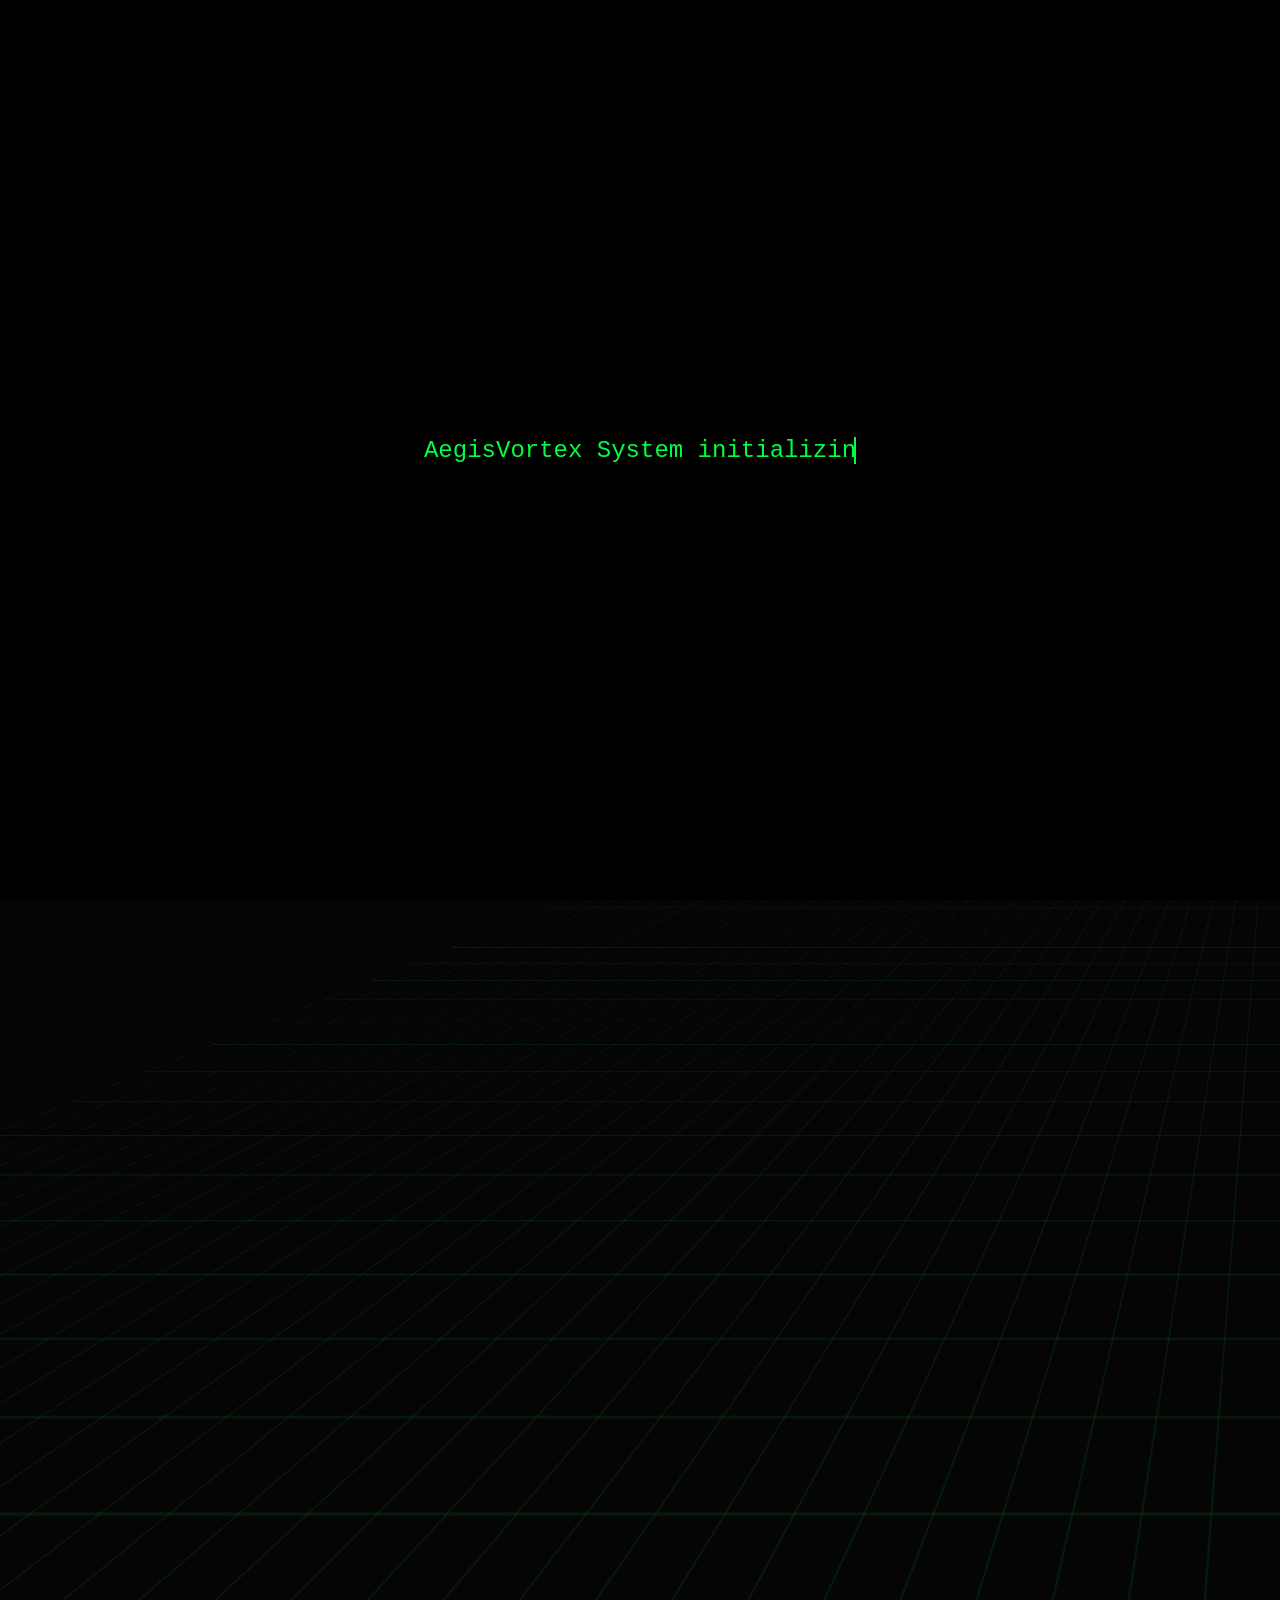
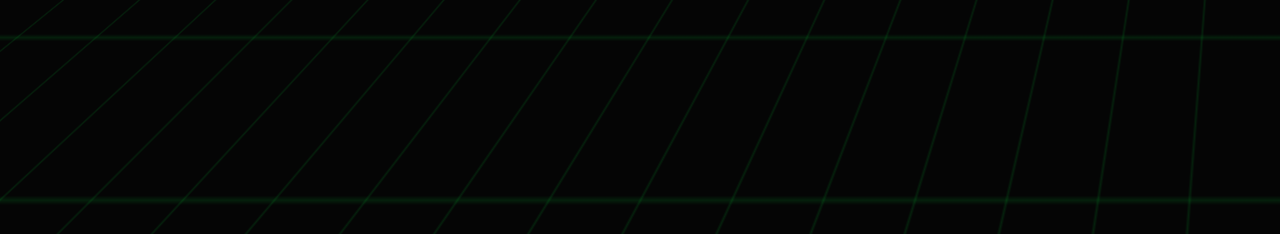
==== black.html @ 3fcef83c "s" ====
<!DOCTYPE html>
<html lang="pt-BR">
<head>
    <meta charset="UTF-8">
    <meta name="viewport" content="width=device-width, initial-scale=1.0">
    <title AegisVortex - Cybersecurity></title>
    <style>
        /* --- VARIÁVEIS E RESET --- */
        :root {
            --bg-dark: #050505;
            --bg-panel: #0f0f0f;
            --primary: #00ff41; /* Matrix Green */
            --secondary: #00e5ff; /* Cyan */
            --text-main: #e0e0e0;
            --text-muted: #888;
            --font-main: 'Courier New', Courier, monospace;
        }

        * {
            margin: 0;
            padding: 0;
            box-sizing: border-box;
        }

        body {
            background-color: var(--bg-dark);
            color: var(--text-main);
            font-family: var(--font-main);
            overflow-x: hidden;
        }

        a { text-decoration: none; color: inherit; }
        ul { list-style: none; }

        /* --- ANIMAÇÕES (KEYFRAMES) --- */
        @keyframes glitch {
            0% { transform: translate(0); }
            20% { transform: translate(-2px, 2px); }
            40% { transform: translate(-2px, -2px); }
            60% { transform: translate(2px, 2px); }
            80% { transform: translate(2px, -2px); }
            100% { transform: translate(0); }
        }

        @keyframes pulse-glow {
            0% { box-shadow: 0 0 5px var(--primary); }
            50% { box-shadow: 0 0 20px var(--primary); }
            100% { box-shadow: 0 0 5px var(--primary); }
        }

        @keyframes float {
            0% { transform: translateY(0px); }
            50% { transform: translateY(-10px); }
            100% { transform: translateY(0px); }
        }

        @keyframes typeWriter {
            from { width: 0; }
            to { width: 100%; }
        }

        @keyframes blinkCursor {
            50% { border-color: transparent; }
        }

        @keyframes gridMove {
            0% { transform: translateY(0); }
            100% { transform: translate(50px); }
        }

        @keyframes fadeInUp {
            to { opacity: 1; transform: translateY(0); }
        }

        /* --- TELA DE CARREGAMENTO (LOADER) --- */
        #loader {
            position: fixed;
            top: 0;
            left: 0;
            width: 100%;
            height: 100%;
            background: #000;
            z-index: 9999;
            display: flex;
            justify-content: center;
            align-items: center;
            flex-direction: column;
            transition: opacity 0.5s ease;
        }

        .loader-text {
            color: var(--primary);
            font-size: 1.5rem;
            border-right: 2px solid var(--primary);
            white-space: nowrap;
            overflow: hidden;
            animation: typeWriter 2s steps(30) forwards, blinkCursor 0.5s step-end infinite;
            max-width: 30ch;
        }

        /* --- BACKGROUND ANIMADO --- */
        .bg-grid {
            position: fixed;
            top: 0;
            left: 0;
            width: 200%;
            height: 200%;
            background-image: 
                linear-gradient(rgba(0, 255, 65, 0.1) 1px, transparent 1px),
                linear-gradient(90deg, rgba(0, 255, 65, 0.1) 1px, transparent 1px);
            background-size: 40px 40px;
            transform: perspective(500px) rotateX(60deg) translateY(-100px) translateZ(-200px);
            z-index: -1;
            animation: gridMove 2s linear infinite;
            pointer-events: none;
        }

        /* --- HEADER --- */
        header {
            display: flex;
            justify-content: space-between;
            align-items: center;
            padding: 20px 50px;
            background: rgba(5, 5, 5, 0.8);
            backdrop-filter: blur(10px);
            position: fixed;
            width: 100%;
            z-index: 100;
            border-bottom: 1px solid rgba(0, 255, 65, 0.1);
        }

        .logo {
            font-size: 1.8rem;
            font-weight: bold;
            color: var(--text-main);
            text-transform: uppercase;
            letter-spacing: 2px;
            position: relative;
        }

        .logo span { color: var(--primary); }
        
        .logo:hover {
            animation: glitch 0.3s cubic-bezier(.25, .46, .45, .94) both infinite;
            color: var(--secondary);
        }

        nav ul {
            display: flex;
            gap: 30px;
        }

        nav a {
            font-size: 0.9rem;
            text-transform: uppercase;
            transition: color 0.3s;
        }

        nav a:hover {
            color: var(--primary);
            text-shadow: 0 0 10px var(--primary);
        }

        /* --- HERO SECTION --- */
        .hero {
            height: 100vh;
            display: flex;
            flex-direction: column;
            justify-content: center;
            align-items: center;
            text-align: center;
            padding: 0 20px;
        }

        .hero h1 {
            font-size: 5rem;
            line-height: 1;
            margin-bottom: 20px;
            background: linear-gradient(90deg, #fff, var(--secondary));
            -webkit-background-clip: text;
            -webkit-text-fill-color: transparent;
        }

        .hero p {
            font-size: 1.2rem;
            color: var(--text-muted);
            margin-bottom: 40px;
            min-height: 1.5rem;
        }

        .cta-btn {
            padding: 15px 40px;
            background: transparent;
            border: 1px solid var(--primary);
            color: var(--primary);
            font-family: inherit;
            font-size: 1rem;
            cursor: pointer;
            transition: 0.3s;
            text-transform: uppercase;
            letter-spacing: 2px;
            position: relative;
            overflow: hidden;
        }

        .cta-btn:hover {
            background: var(--primary);
            color: #000;
            box-shadow: 0 0 30px rgba(0, 255, 65, 0.4);
        }

        /* --- SECTIONS COMMON --- */
        section {
            padding: 100px 50px;
            max-width: 1200px;
            margin: 0 auto;
        }

        .section-title {
            font-size: 2.5rem;
            margin-bottom: 50px;
            text-align: center;
            position: relative;
            display: inline-block;
            left: 50%;
            transform: translateX(-50%);
        }

        .section-title::after {
            content: '';
            display: block;
            width: 50px;
            height: 2px;
            background: var(--primary);
            margin: 10px auto 0;
        }

        /* --- SERVICES (CARDS) --- */
        .services-grid {
            display: grid;
            grid-template-columns: repeat(auto-fit, minmax(300px, 1fr));
            gap: 30px;
        }

        .service-card {
            background: var(--bg-panel);
            padding: 40px;
            border: 1px solid #222;
            transition: 0.4s;
            position: relative;
            overflow: hidden;
        }

        .service-card::before {
            content: '';
            position: absolute;
            top: 0; left: 0; width: 100%; height: 2px;
            background: linear-gradient(90deg, var(--primary), var(--secondary));
            transform: scaleX(0);
            transform-origin: left;
            transition: transform 0.4s;
        }

        .service-card:hover {
            transform: translateY(-10px);
            border-color: var(--primary);
        }

        .service-card:hover::before {
            transform: scaleX(1);
        }

        .service-card h3 {
            font-size: 1.5rem;
            margin-bottom: 15px;
            color: var(--secondary);
        }

        /* --- SCROLL ANIMATION UTILITIES --- */
        .hidden {
            opacity: 0;
            transform: translateY(50px);
            transition: all 1s;
        }

        .show {
            opacity: 1;
            transform: translateY(0);
        }

        /* --- FOOTER --- */
        footer {
            background: #000;
            padding: 50px;
            text-align: center;
            border-top: 1px solid #222;
            color: var(--text-muted);
        }

        /* --- RESPONSIVE --- */
        @media (max-width: 768px) {
            .hero h1 { font-size: 3rem; }
            header { padding: 20px; }
            nav ul { display: none; } /* Simplificação para demo */
        }
    </style>
</head>
<body>

    <!-- ANIMAÇÃO DE CARREGAMENTO -->
    <div id="loader">
        <div class="loader-text">AegisVortex System initializing...</div>
    </div>

    <!-- BACKGROUND ANIMADO -->
    <div class="bg-grid"></div>

    <!-- CABEÇALHO -->
    <header>
        <div class="logo">Aegis<span>Vortex</span></div>
        <nav>
            <ul>
                <li><a href="#inicio">Início</a></li>
                <li><a href="#servicos">Serviços</a></li>
                <li><a href="#sobre">Sobre Nós</a></li>
                <li><a href="#contato">Contato</a></li>
            </ul>
        </nav>
    </header>

    <!-- HERO SECTION -->
    <section id="inicio" class="hero">
        <h1 class="hidden">AegisVortex</h1>
        <p class="hidden"><span id="typewriter"></span></p> <!-- Texto gerado por JS -->
        <a href="#contato" class="cta-btn hidden">Iniciar Diagnóstico</a>
    </section>

    <!-- SERVIÇOS -->
    <section id="servicos">
        <h2 class="section-title hidden">NOSSOS SERVIÇOS</h2>
        <div class="services-grid">
            <!-- Card 1 -->
            <div class="service-card hidden" style="transition-delay: 100ms;">
                <h3>Penetration Testing</h3>
                <p>Simulação de ataques cibernéticos para identificar vulnerabilidades em sua infraestrutura antes que invasores reais o façam.</p>
            </div>
            <!-- Card 2 -->
            <div class="service-card hidden" style="transition-delay: 200ms;">
                <h3>Security Monitoring</h3>
                <p>Monitoramento 24/7 de seus sistemas utilizando Inteligência Artificial para detectar anomalias em tempo real.</p>
            </div>
            <!-- Card 3 -->
            <div class="service-card hidden" style="transition-delay: 300ms;">
                <h3>Data Recovery</h3>
                <p>Protocolos avançados de recuperação de dados em caso de ransomwares ou falhas catastrophicas. Seu dados são nossa prioridade.</p>
            </div>
        </div>
    </section>

    <!-- SOBRE -->
    <section id="sobre">
        <h2 class="section-title hidden">SOBRENÓS</h2>
        <div class="hidden" style="text-align: center; max-width: 800px; margin: 0 auto;">
            <p style="font-size: 1.2rem; line-height: 1.6;">
                A AegisVortex nasceu no centro da dark web, mas hoje atua na defesa das maiores corporações do mundo.
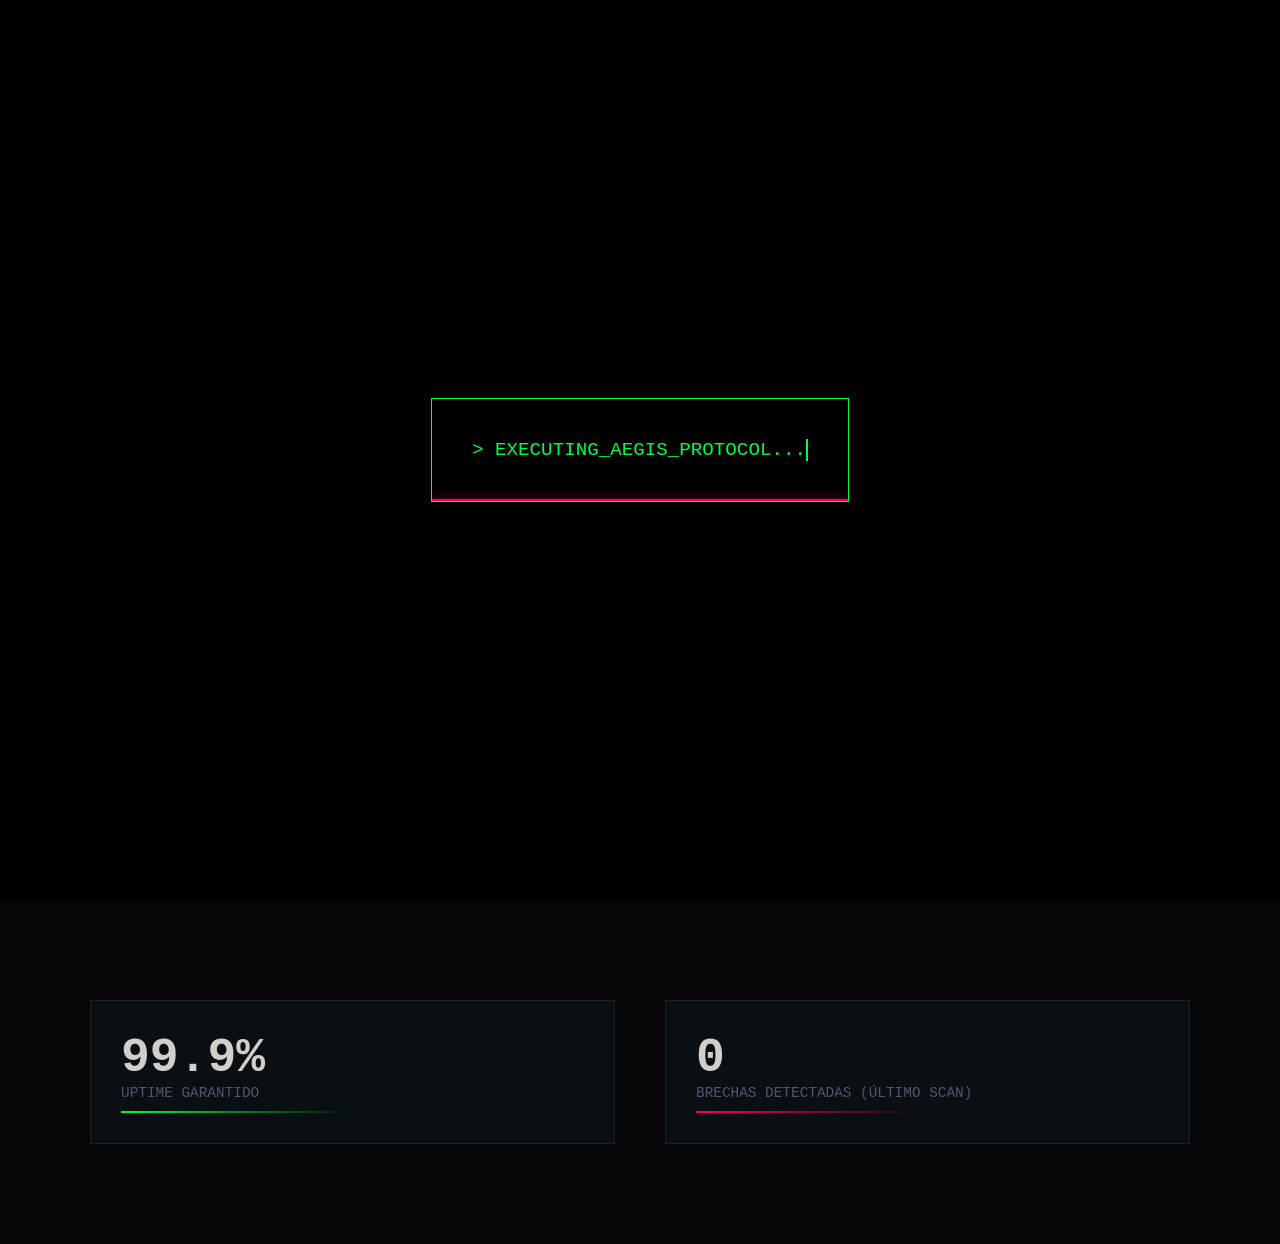
==== commit fec26d29: "s" ====
--- a/black.html
+++ b/black.html
@@ -3,24 +3,23 @@
 <head>
     <meta charset="UTF-8">
     <meta name="viewport" content="width=device-width, initial-scale=1.0">
-    <title AegisVortex - Cybersecurity></title>
+    <title>AegisVortex - Cyber Defense</title>
     <style>
-        /* --- VARIÁVEIS E RESET --- */
+        /* --- VARIÁVEIS & RESET --- */
         :root {
-            --bg-dark: #050505;
-            --bg-panel: #0f0f0f;
-            --primary: #00ff41; /* Matrix Green */
-            --secondary: #00e5ff; /* Cyan */
-            --text-main: #e0e0e0;
-            --text-muted: #888;
-            --font-main: 'Courier New', Courier, monospace;
-        }
-
-        * {
-            margin: 0;
-            padding: 0;
-            box-sizing: border-box;
-        }
+            --bg-dark: #030508;
+            --bg-panel: #0a0f14;
+            --primary: #00ff41;
+            --secondary: #00e5ff;
+            --danger: #ff0055;
+            --text-main: #cfcfcf;
+            --text-muted: #556;
+            --font-main: 'Courier New', monospace;
+            --neon-glow: 0 0 10px var(--primary), 0 0 20px var(--primary);
+            --neon-blue: 0 0 10px var(--secondary), 0 0 20px var(--secondary);
+        }
+
+        * { margin: 0; padding: 0; box-sizing: border-box; cursor: none; /* Esconder cursor padrão */ }
 
         body {
             background-color: var(--bg-dark);
@@ -29,337 +28,346 @@
             overflow-x: hidden;
         }
 
-        a { text-decoration: none; color: inherit; }
-        ul { list-style: none; }
-
-        /* --- ANIMAÇÕES (KEYFRAMES) --- */
-        @keyframes glitch {
-            0% { transform: translate(0); }
-            20% { transform: translate(-2px, 2px); }
-            40% { transform: translate(-2px, -2px); }
-            60% { transform: translate(2px, 2px); }
-            80% { transform: translate(2px, -2px); }
-            100% { transform: translate(0); }
-        }
-
-        @keyframes pulse-glow {
-            0% { box-shadow: 0 0 5px var(--primary); }
-            50% { box-shadow: 0 0 20px var(--primary); }
-            100% { box-shadow: 0 0 5px var(--primary); }
-        }
-
-        @keyframes float {
-            0% { transform: translateY(0px); }
-            50% { transform: translateY(-10px); }
-            100% { transform: translateY(0px); }
-        }
-
-        @keyframes typeWriter {
-            from { width: 0; }
-            to { width: 100%; }
-        }
-
-        @keyframes blinkCursor {
-            50% { border-color: transparent; }
-        }
-
-        @keyframes gridMove {
-            0% { transform: translateY(0); }
-            100% { transform: translate(50px); }
-        }
-
-        @keyframes fadeInUp {
-            to { opacity: 1; transform: translateY(0); }
-        }
-
-        /* --- TELA DE CARREGAMENTO (LOADER) --- */
+        /* --- CURSOR LASER PERSONALIZADO --- */
+        #cursor {
+            position: fixed;
+            width: 20px;
+            height: 20px;
+            border: 1px solid var(--primary);
+            border-radius: 50%;
+            pointer-events: none;
+            z-index: 9999;
+            transform: translate(-50%, -50%);
+            transition: transform 0.1s;
+            mix-blend-mode: difference;
+        }
+        #cursor::after {
+            content: '';
+            position: absolute;
+            top: 50%; left: 50%;
+            width: 4px; height: 4px;
+            background: var(--danger);
+            transform: translate(-50%, -50%);
+            border-radius: 50%;
+        }
+
+        /* --- ANIMAÇÕES CORE --- */
+        @keyframes scanline {
+            0% { top: -10%; }
+            100% { top: 110%; }
+        }
+
+        @keyframes glitch-anim {
+            0% { clip-path: inset(20% 0 80% 0); transform: translate(-2px, 1px); }
+            20% { clip-path: inset(60% 0 10% 0); transform: translate(2px, -1px); }
+            40% { clip-path: inset(40% 0 50% 0); transform: translate(-2px, 2px); }
+            60% { clip-path: inset(80% 0 5% 0); transform: translate(2px, -2px); }
+            80% { clip-path: inset(10% 0 70% 0); transform: translate(-1px, 1px); }
+            100% { clip-path: inset(30% 0 50% 0); transform: translate(0); }
+        }
+
+        @keyframes matrixRain {
+            0% { background-position: 0 0; }
+            100% { background-position: 0 100%; }
+        }
+
+        @keyframes typing { from { width: 0; } to { width: 100%; } }
+        @keyframes blink { 50% { border-color: transparent; } }
+
+        @keyframes float3d {
+            0%, 100% { transform: translateY(0) rotateX(0); }
+            50% { transform: translateY(-10px) rotateX(5deg); }
+        }
+        
+        @keyframes borderRun {
+            0% { background-position: 0 0, 100% 0, 0 100%, 0 100%; }
+            100% { background-position: 100% 0, 0 100%, 0 0, 100% 0; }
+        }
+
+        /* --- FUNDO MATRIX RAIN --- */
+        #matrix-bg {
+            position: fixed;
+            top: 0; left: 0;
+            width: 100%; height: 100%;
+            background: linear-gradient(to bottom, transparent 0%, var(--bg-dark) 100%),
+                        repeating-linear-gradient(0deg, transparent, transparent 2px, rgba(0, 255, 65, 0.05) 3px);
+            z-index: -2;
+            background-size: 100% 100%, 100% 4px;
+            animation: matrixRain 20s linear infinite;
+        }
+
+        .scanline-overlay {
+            position: fixed;
+            left: 0; width: 100%;
+            height: 10px;
+            background: rgba(0, 255, 65, 0.1);
+            box-shadow: 0 0 15px var(--primary);
+            z-index: 900;
+            opacity: 0.5;
+            animation: scanline 4s linear infinite;
+            pointer-events: none;
+        }
+
+        /* --- LOADING SCREEN --- */
         #loader {
-            position: fixed;
-            top: 0;
-            left: 0;
-            width: 100%;
-            height: 100%;
+            position: fixed; inset: 0; background: #000; z-index: 9999;
+            display: flex; flex-direction: column; align-items: center; justify-content: center;
+            transition: opacity 0.5s ease;
+        }
+        .loader-content {
+            border: 1px solid var(--primary);
+            padding: 40px;
+            position: relative;
             background: #000;
-            z-index: 9999;
-            display: flex;
-            justify-content: center;
-            align-items: center;
-            flex-direction: column;
-            transition: opacity 0.5s ease;
-        }
-
+            overflow: hidden;
+        }
         .loader-text {
             color: var(--primary);
-            font-size: 1.5rem;
+            font-size: 1.2rem;
             border-right: 2px solid var(--primary);
             white-space: nowrap;
             overflow: hidden;
-            animation: typeWriter 2s steps(30) forwards, blinkCursor 0.5s step-end infinite;
-            max-width: 30ch;
-        }
-
-        /* --- BACKGROUND ANIMADO --- */
-        .bg-grid {
-            position: fixed;
-            top: 0;
-            left: 0;
-            width: 200%;
-            height: 200%;
-            background-image: 
-                linear-gradient(rgba(0, 255, 65, 0.1) 1px, transparent 1px),
-                linear-gradient(90deg, rgba(0, 255, 65, 0.1) 1px, transparent 1px);
-            background-size: 40px 40px;
-            transform: perspective(500px) rotateX(60deg) translateY(-100px) translateZ(-200px);
-            z-index: -1;
-            animation: gridMove 2s linear infinite;
-            pointer-events: none;
-        }
+            animation: typing 2s steps(20) forwards, blink 0.5s step-end infinite;
+            width: 20ch;
+        }
+        .loader-bar {
+            position: absolute; bottom: 0; left: 0; height: 2px;
+            background: var(--danger);
+            width: 0%;
+            animation: loadBar 2.5s ease-out forwards;
+            box-shadow: 0 0 10px var(--danger);
+        }
+        @keyframes loadBar { to { width: 100%; } }
 
         /* --- HEADER --- */
         header {
-            display: flex;
-            justify-content: space-between;
-            align-items: center;
+            display: flex; justify-content: space-between; align-items: center;
             padding: 20px 50px;
-            background: rgba(5, 5, 5, 0.8);
-            backdrop-filter: blur(10px);
-            position: fixed;
-            width: 100%;
-            z-index: 100;
-            border-bottom: 1px solid rgba(0, 255, 65, 0.1);
-        }
-
-        .logo {
-            font-size: 1.8rem;
-            font-weight: bold;
-            color: var(--text-main);
-            text-transform: uppercase;
-            letter-spacing: 2px;
-            position: relative;
-        }
-
-        .logo span { color: var(--primary); }
-        
-        .logo:hover {
-            animation: glitch 0.3s cubic-bezier(.25, .46, .45, .94) both infinite;
-            color: var(--secondary);
-        }
-
-        nav ul {
-            display: flex;
-            gap: 30px;
-        }
-
+            background: rgba(3, 5, 8, 0.9);
+            backdrop-filter: blur(5px);
+            position: fixed; width: 100%; z-index: 100;
+            border-bottom: 1px solid rgba(0,255,65,0.1);
+        }
+        .logo { font-size: 1.5rem; font-weight: bold; letter-spacing: 3px; text-transform: uppercase; }
+        .logo span { color: var(--primary); text-shadow: var(--neon-glow); }
+        
         nav a {
-            font-size: 0.9rem;
-            text-transform: uppercase;
-            transition: color 0.3s;
-        }
-
-        nav a:hover {
-            color: var(--primary);
-            text-shadow: 0 0 10px var(--primary);
-        }
-
-        /* --- HERO SECTION --- */
+            color: var(--text-muted); text-decoration: none; margin-left: 30px;
+            font-size: 0.8rem; text-transform: uppercase; letter-spacing: 1px;
+            transition: 0.3s;
+        }
+        nav a:hover { color: var(--secondary); text-shadow: var(--neon-blue); letter-spacing: 2px; }
+
+        /* --- HERO --- */
         .hero {
             height: 100vh;
-            display: flex;
-            flex-direction: column;
-            justify-content: center;
-            align-items: center;
+            display: flex; flex-direction: column; justify-content: center; align-items: center;
             text-align: center;
-            padding: 0 20px;
-        }
-
-        .hero h1 {
-            font-size: 5rem;
-            line-height: 1;
-            margin-bottom: 20px;
-            background: linear-gradient(90deg, #fff, var(--secondary));
-            -webkit-background-clip: text;
-            -webkit-text-fill-color: transparent;
-        }
-
-        .hero p {
-            font-size: 1.2rem;
-            color: var(--text-muted);
-            margin-bottom: 40px;
-            min-height: 1.5rem;
-        }
-
-        .cta-btn {
-            padding: 15px 40px;
-            background: transparent;
+            perspective: 1000px;
+        }
+        
+        .hero-text {
+            font-size: 6rem; line-height: 1;
+            background: linear-gradient(180deg, #fff, #555);
+            -webkit-background-clip: text; -webkit-text-fill-color: transparent;
+            position: relative;
+        }
+        
+        .hero-sub {
+            color: var(--primary); font-size: 1.2rem; margin-top: 20px;
+            min-height: 30px;
+        }
+        
+        /* Glitch Effect Wrapper */
+        .glitch-wrapper { position: relative; }
+        .glitch-layer {
+            position: absolute; top: 0; left: 0; width: 100%; height: 100%;
+            opacity: 0;
+        }
+        .hero-text:hover .glitch-layer { opacity: 1; }
+        .hero-text:hover .glitch-layer:nth-child(2) {
+            color: var(--danger); animation: glitch-anim 0.4s infinite; clip-path: inset(0 0 0 0);
+        }
+        .glitch-layer:nth-child(3) { color: var(--secondary); animation: glitch-anim 0.4s infinite reverse; }
+
+        /* --- BTN MAIN --- */
+        .btn-cyber {
+            margin-top: 40px; padding: 15px 40px;
+            background: transparent; border: 1px solid var(--primary); color: var(--primary);
+            font-family: var(--font-main); font-size: 1rem; letter-spacing: 2px;
+            position: relative; overflow: hidden; transition: 0.3s;
+        }
+        .btn-cyber::before {
+            content: ''; position: absolute; top: 0; left: -100%; width: 100%; height: 100%;
+            background: linear-gradient(90deg, transparent, rgba(0,255,65,0.3), transparent);
+            transition: 0.5s;
+        }
+        .btn-cyber:hover::before { left: 100%; }
+        .btn-cyber:hover {
+            background: var(--primary); color: #000;
+            box-shadow: 0 0 30px rgba(0,255,65,0.4);
+        }
+
+        /* --- SCROLL PROGRESS --- */
+        #progressBar {
+            position: fixed; top: 0; left: 0; height: 2px; background: var(--danger);
+            width: 0%; z-index: 1000; box-shadow: 0 0 10px var(--danger);
+        }
+
+        /* --- DASHBOARD SECTION --- */
+        .dashboard {
+            padding: 100px 50px; max-width: 1200px; margin: 0 auto;
+            display: grid; grid-template-columns: 1fr 1fr; gap: 50px;
+        }
+        
+        .stat-card {
+            background: var(--bg-panel); border: 1px solid #222; padding: 30px;
+            position: relative;
+            transition: 0.3s;
+        }
+        
+        .stat-card:hover {
+            transform: scale(1.02);
+            border-color: var(--secondary);
+            box-shadow: var(--neon-blue);
+        }
+        
+        .stat-number {
+            font-size: 3rem; color: var(--text-main); font-weight: bold;
+        }
+        .stat-label { color: var(--text-muted); font-size: 0.9rem; text-transform: uppercase; }
+
+        /* --- FLIP CARDS --- */
+        .services-section { padding: 50px; max-width: 1200px; margin: 0 auto; }
+        .flip-grid {
+            display: grid; grid-template-columns: repeat(auto-fit, minmax(250px, 1fr));
+            gap: 30px;
+            perspective: 1000px;
+        }
+        .flip-card {
+            background: transparent; height: 300px;
+            transform-style: preserve-3d; transition: transform 0.8s;
+            cursor: pointer;
+        }
+        .flip-card-inner {
+            position: relative; width: 100%; height: 100%;
+            transition: transform 0.8s;
+            transform-style: preserve-3d;
+        }
+        .flip-card:hover .flip-card-inner { transform: rotateY(180deg); }
+        
+        .flip-front, .flip-back {
+            position: absolute; width: 100%; height: 100%;
+            backface-visibility: hidden;
+            display: flex; flex-direction: column; justify-content: center; align-items: center;
+            padding: 30px;
             border: 1px solid var(--primary);
-            color: var(--primary);
-            font-family: inherit;
-            font-size: 1rem;
-            cursor: pointer;
+            background: var(--bg-panel);
+            text-align: center;
+        }
+        .flip-back {
+            transform: rotateY(180deg);
+            border-color: var(--secondary);
+            color: var(--secondary);
+        }
+
+        .icon-cyber { font-size: 3rem; margin-bottom: 20px; color: var(--primary); }
+
+        /* --- SCANNER EFFECT DIVIDER --- */
+        .divider {
+            height: 100px;
+            background: linear-gradient(to bottom, transparent, var(--bg-dark)),
+                        linear-gradient(to top, transparent, var(--bg-panel));
+            position: relative;
+            display: flex; align-items: center; justify-content: center;
+            overflow: hidden;
+        }
+        .divider-text { font-size: 2rem; letter-spacing: 10px; opacity: 0.2; }
+
+        /* --- CONTACT FORM --- */
+        .contact-section { padding: 100px 20px; text-align: center; }
+        .input-cyber {
+            width: 100%; max-width: 400px; padding: 15px; margin: 10px;
+            background: #000; border: 1px solid #333; color: var(--primary);
+            font-family: var(--font-main); outline: none;
             transition: 0.3s;
-            text-transform: uppercase;
-            letter-spacing: 2px;
-            position: relative;
-            overflow: hidden;
-        }
-
-        .cta-btn:hover {
-            background: var(--primary);
-            color: #000;
-            box-shadow: 0 0 30px rgba(0, 255, 65, 0.4);
-        }
-
-        /* --- SECTIONS COMMON --- */
-        section {
-            padding: 100px 50px;
-            max-width: 1200px;
-            margin: 0 auto;
-        }
-
-        .section-title {
-            font-size: 2.5rem;
-            margin-bottom: 50px;
-            text-align: center;
-            position: relative;
-            display: inline-block;
-            left: 50%;
-            transform: translateX(-50%);
-        }
-
-        .section-title::after {
-            content: '';
-            display: block;
-            width: 50px;
-            height: 2px;
-            background: var(--primary);
-            margin: 10px auto 0;
-        }
-
-        /* --- SERVICES (CARDS) --- */
-        .services-grid {
-            display: grid;
-            grid-template-columns: repeat(auto-fit, minmax(300px, 1fr));
-            gap: 30px;
-        }
-
-        .service-card {
-            background: var(--bg-panel);
-            padding: 40px;
-            border: 1px solid #222;
-            transition: 0.4s;
-            position: relative;
-            overflow: hidden;
-        }
-
-        .service-card::before {
-            content: '';
-            position: absolute;
-            top: 0; left: 0; width: 100%; height: 2px;
-            background: linear-gradient(90deg, var(--primary), var(--secondary));
-            transform: scaleX(0);
-            transform-origin: left;
-            transition: transform 0.4s;
-        }
-
-        .service-card:hover {
-            transform: translateY(-10px);
+        }
+        .input-cyber:focus {
             border-color: var(--primary);
-        }
-
-        .service-card:hover::before {
-            transform: scaleX(1);
-        }
-
-        .service-card h3 {
-            font-size: 1.5rem;
-            margin-bottom: 15px;
-            color: var(--secondary);
-        }
-
-        /* --- SCROLL ANIMATION UTILITIES --- */
-        .hidden {
-            opacity: 0;
-            transform: translateY(50px);
-            transition: all 1s;
-        }
-
-        .show {
-            opacity: 1;
-            transform: translateY(0);
-        }
-
+            box-shadow: 0 0 15px rgba(0,255,65,0.2);
+        }
+        
         /* --- FOOTER --- */
-        footer {
-            background: #000;
-            padding: 50px;
-            text-align: center;
-            border-top: 1px solid #222;
-            color: var(--text-muted);
-        }
+        footer { padding: 30px; text-align: center; color: #444; font-size: 0.8rem; border-top: 1px solid #111; }
 
         /* --- RESPONSIVE --- */
         @media (max-width: 768px) {
-            .hero h1 { font-size: 3rem; }
+            .hero-text { font-size: 3rem; }
+            .dashboard { grid-template-columns: 1fr; }
             header { padding: 20px; }
-            nav ul { display: none; } /* Simplificação para demo */
+            nav { display: none; }
         }
     </style>
 </head>
 <body>
 
-    <!-- ANIMAÇÃO DE CARREGAMENTO -->
+    <!-- CURSOR -->
+    <div id="cursor"></div>
+
+    <!-- SCANNER LINE -->
+    <div class="scanline-overlay"></div>
+
+    <!-- LOADING SCREEN -->
     <div id="loader">
-        <div class="loader-text">AegisVortex System initializing...</div>
+        <div class="loader-content">
+            <div class="loader-text">> EXECUTING_AEGIS_PROTOCOL...</div>
+            <div class="loader-bar"></div>
+        </div>
     </div>
 
-    <!-- BACKGROUND ANIMADO -->
-    <div class="bg-grid"></div>
-
-    <!-- CABEÇALHO -->
+    <!-- MATRIX BG -->
+    <div id="matrix-bg"></div>
+
+    <!-- SCROLL PROGRESS -->
+    <div id="progressBar"></div>
+
+    <!-- HEADER -->
     <header>
-        <div class="logo">Aegis<span>Vortex</span></div>
+        <div class="logo">AEGIS<span>VORTEX</span></div>
         <nav>
-            <ul>
-                <li><a href="#inicio">Início</a></li>
-                <li><a href="#servicos">Serviços</a></li>
-                <li><a href="#sobre">Sobre Nós</a></li>
-                <li><a href="#contato">Contato</a></li>
-            </ul>
+            <a href="#home">HOME</a>
+            <a href="#dashboard">DASHBOARD</a>
+            <a href="#services">SERVICES</a>
+            <a href="#contact">CONTACT</a>
         </nav>
     </header>
 
-    <!-- HERO SECTION -->
-    <section id="inicio" class="hero">
-        <h1 class="hidden">AegisVortex</h1>
-        <p class="hidden"><span id="typewriter"></span></p> <!-- Texto gerado por JS -->
-        <a href="#contato" class="cta-btn hidden">Iniciar Diagnóstico</a>
+    <!-- HERO -->
+    <section id="home" class="hero">
+        <div class="glitch-wrapper">
+            <h1 class="hero-text">AEGIS</h1>
+            <h1 class="hero-text glitch-layer">AEGIS</h1>
+            <h1 class="hero-text glitch-layer">AEGIS</h1>
+        </div>
+        <h1 class="hero-text" style="color: var(--primary); -webkit-text-fill-color: var(--primary); text-shadow: var(--neon-glow);">VORTEX</h1>
+        
+        <div class="hero-sub" id="typewriter"></div>
+        
+        <button class="btn-cyber">INITIALIZE DEFENSE</button>
     </section>
 
-    <!-- SERVIÇOS -->
-    <section id="servicos">
-        <h2 class="section-title hidden">NOSSOS SERVIÇOS</h2>
-        <div class="services-grid">
-            <!-- Card 1 -->
-            <div class="service-card hidden" style="transition-delay: 100ms;">
-                <h3>Penetration Testing</h3>
-                <p>Simulação de ataques cibernéticos para identificar vulnerabilidades em sua infraestrutura antes que invasores reais o façam.</p>
-            </div>
-            <!-- Card 2 -->
-            <div class="service-card hidden" style="transition-delay: 200ms;">
-                <h3>Security Monitoring</h3>
-                <p>Monitoramento 24/7 de seus sistemas utilizando Inteligência Artificial para detectar anomalias em tempo real.</p>
-            </div>
-            <!-- Card 3 -->
-            <div class="service-card hidden" style="transition-delay: 300ms;">
-                <h3>Data Recovery</h3>
-                <p>Protocolos avançados de recuperação de dados em caso de ransomwares ou falhas catastrophicas. Seu dados são nossa prioridade.</p>
-            </div>
+    <!-- DASHBOARD STATS -->
+    <section id="dashboard" class="dashboard">
+        <div class="stat-card">
+            <div class="stat-number">99.9%</div>
+            <div class="stat-label">Uptime Garantido</div>
+            <div style="margin-top:10px; height: 2px; background: linear-gradient(90deg, var(--primary), transparent); width: 50%;"></div>
+        </div>
+        <div class="stat-card">
+            <div class="stat-number">0</div>
+            <div class="stat-label">Brechas Detectadas (Último Scan)</div>
+            <div style="margin-top:10px; height: 2px; background: linear-gradient(90deg, var(--danger), transparent); width: 50%;"></div>
         </div>
     </section>
 
-    <!-- SOBRE -->
-    <section id="sobre">
-        <h2 class="section-title hidden">SOBRENÓS</h2>
-        <div class="hidden" style="text-align: center; max-width: 800px; margin: 0 auto;">
-            <p style="font-size: 1.2rem; line-height: 1.6;">
-                A AegisVortex nasceu no centro da dark web, mas hoje atua na defesa das maiores corporações do mundo.+    <div class
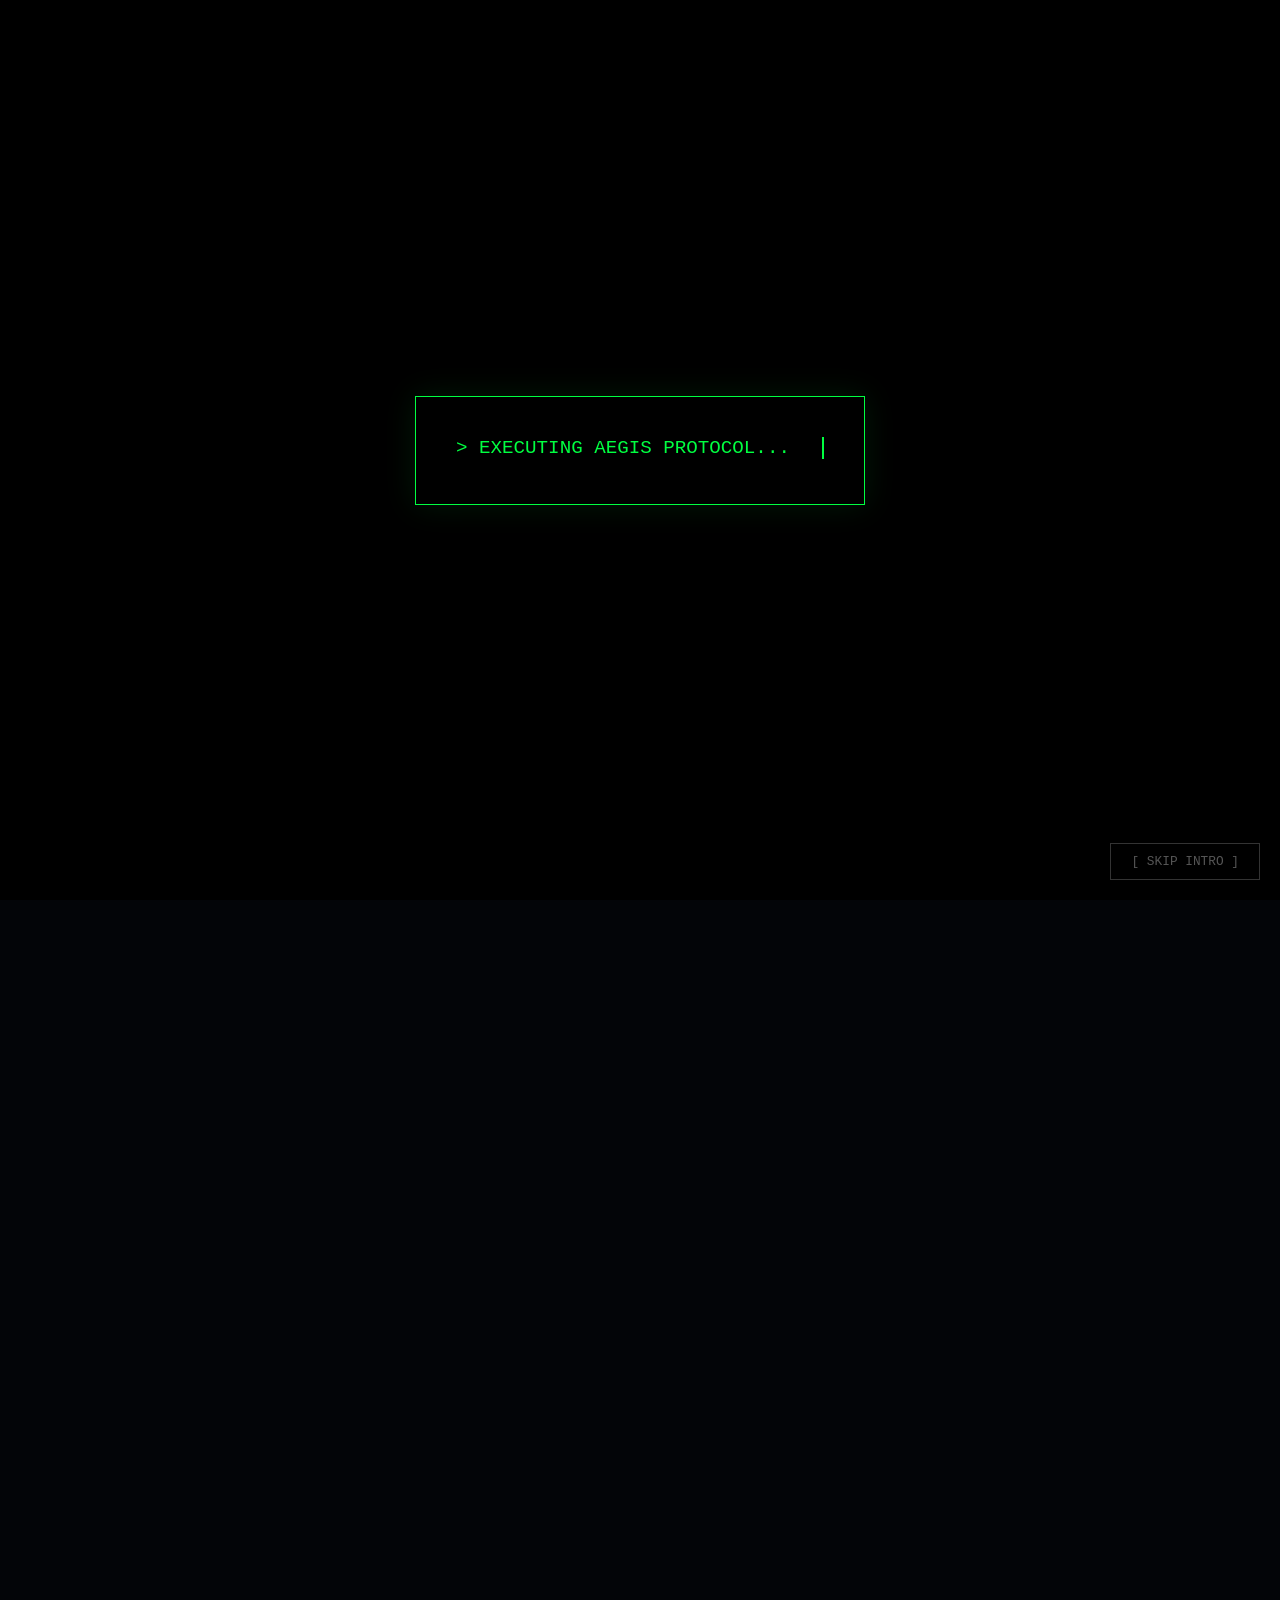
==== commit 2d19bc5b: "s" ====
--- a/black.html
+++ b/black.html
@@ -1,335 +1,237 @@
 <!DOCTYPE html>
 <html lang="pt-BR">
 <head>
-    <meta charset="UTF-8">
-    <meta name="viewport" content="width=device-width, initial-scale=1.0">
-    <title>AegisVortex - Cyber Defense</title>
-    <style>
-        /* --- VARIÁVEIS & RESET --- */
-        :root {
-            --bg-dark: #030508;
-            --bg-panel: #0a0f14;
-            --primary: #00ff41;
-            --secondary: #00e5ff;
-            --danger: #ff0055;
-            --text-main: #cfcfcf;
-            --text-muted: #556;
-            --font-main: 'Courier New', monospace;
-            --neon-glow: 0 0 10px var(--primary), 0 0 20px var(--primary);
-            --neon-blue: 0 0 10px var(--secondary), 0 0 20px var(--secondary);
-        }
-
-        * { margin: 0; padding: 0; box-sizing: border-box; cursor: none; /* Esconder cursor padrão */ }
-
-        body {
-            background-color: var(--bg-dark);
-            color: var(--text-main);
-            font-family: var(--font-main);
-            overflow-x: hidden;
-        }
-
-        /* --- CURSOR LASER PERSONALIZADO --- */
-        #cursor {
-            position: fixed;
-            width: 20px;
-            height: 20px;
-            border: 1px solid var(--primary);
-            border-radius: 50%;
-            pointer-events: none;
-            z-index: 9999;
-            transform: translate(-50%, -50%);
-            transition: transform 0.1s;
-            mix-blend-mode: difference;
-        }
-        #cursor::after {
-            content: '';
-            position: absolute;
-            top: 50%; left: 50%;
-            width: 4px; height: 4px;
-            background: var(--danger);
-            transform: translate(-50%, -50%);
-            border-radius: 50%;
-        }
-
-        /* --- ANIMAÇÕES CORE --- */
-        @keyframes scanline {
-            0% { top: -10%; }
-            100% { top: 110%; }
-        }
-
-        @keyframes glitch-anim {
-            0% { clip-path: inset(20% 0 80% 0); transform: translate(-2px, 1px); }
-            20% { clip-path: inset(60% 0 10% 0); transform: translate(2px, -1px); }
-            40% { clip-path: inset(40% 0 50% 0); transform: translate(-2px, 2px); }
-            60% { clip-path: inset(80% 0 5% 0); transform: translate(2px, -2px); }
-            80% { clip-path: inset(10% 0 70% 0); transform: translate(-1px, 1px); }
-            100% { clip-path: inset(30% 0 50% 0); transform: translate(0); }
-        }
-
-        @keyframes matrixRain {
-            0% { background-position: 0 0; }
-            100% { background-position: 0 100%; }
-        }
-
-        @keyframes typing { from { width: 0; } to { width: 100%; } }
-        @keyframes blink { 50% { border-color: transparent; } }
-
-        @keyframes float3d {
-            0%, 100% { transform: translateY(0) rotateX(0); }
-            50% { transform: translateY(-10px) rotateX(5deg); }
-        }
-        
-        @keyframes borderRun {
-            0% { background-position: 0 0, 100% 0, 0 100%, 0 100%; }
-            100% { background-position: 100% 0, 0 100%, 0 0, 100% 0; }
-        }
-
-        /* --- FUNDO MATRIX RAIN --- */
-        #matrix-bg {
-            position: fixed;
-            top: 0; left: 0;
-            width: 100%; height: 100%;
-            background: linear-gradient(to bottom, transparent 0%, var(--bg-dark) 100%),
-                        repeating-linear-gradient(0deg, transparent, transparent 2px, rgba(0, 255, 65, 0.05) 3px);
-            z-index: -2;
-            background-size: 100% 100%, 100% 4px;
-            animation: matrixRain 20s linear infinite;
-        }
-
-        .scanline-overlay {
-            position: fixed;
-            left: 0; width: 100%;
-            height: 10px;
-            background: rgba(0, 255, 65, 0.1);
-            box-shadow: 0 0 15px var(--primary);
-            z-index: 900;
-            opacity: 0.5;
-            animation: scanline 4s linear infinite;
-            pointer-events: none;
-        }
-
-        /* --- LOADING SCREEN --- */
-        #loader {
-            position: fixed; inset: 0; background: #000; z-index: 9999;
-            display: flex; flex-direction: column; align-items: center; justify-content: center;
-            transition: opacity 0.5s ease;
-        }
-        .loader-content {
-            border: 1px solid var(--primary);
-            padding: 40px;
-            position: relative;
-            background: #000;
-            overflow: hidden;
-        }
-        .loader-text {
-            color: var(--primary);
-            font-size: 1.2rem;
-            border-right: 2px solid var(--primary);
-            white-space: nowrap;
-            overflow: hidden;
-            animation: typing 2s steps(20) forwards, blink 0.5s step-end infinite;
-            width: 20ch;
-        }
-        .loader-bar {
-            position: absolute; bottom: 0; left: 0; height: 2px;
-            background: var(--danger);
-            width: 0%;
-            animation: loadBar 2.5s ease-out forwards;
-            box-shadow: 0 0 10px var(--danger);
-        }
-        @keyframes loadBar { to { width: 100%; } }
-
-        /* --- HEADER --- */
-        header {
-            display: flex; justify-content: space-between; align-items: center;
-            padding: 20px 50px;
-            background: rgba(3, 5, 8, 0.9);
-            backdrop-filter: blur(5px);
-            position: fixed; width: 100%; z-index: 100;
-            border-bottom: 1px solid rgba(0,255,65,0.1);
-        }
-        .logo { font-size: 1.5rem; font-weight: bold; letter-spacing: 3px; text-transform: uppercase; }
-        .logo span { color: var(--primary); text-shadow: var(--neon-glow); }
-        
-        nav a {
-            color: var(--text-muted); text-decoration: none; margin-left: 30px;
-            font-size: 0.8rem; text-transform: uppercase; letter-spacing: 1px;
-            transition: 0.3s;
-        }
-        nav a:hover { color: var(--secondary); text-shadow: var(--neon-blue); letter-spacing: 2px; }
-
-        /* --- HERO --- */
-        .hero {
-            height: 100vh;
-            display: flex; flex-direction: column; justify-content: center; align-items: center;
-            text-align: center;
-            perspective: 1000px;
-        }
-        
-        .hero-text {
-            font-size: 6rem; line-height: 1;
-            background: linear-gradient(180deg, #fff, #555);
-            -webkit-background-clip: text; -webkit-text-fill-color: transparent;
-            position: relative;
-        }
-        
-        .hero-sub {
-            color: var(--primary); font-size: 1.2rem; margin-top: 20px;
-            min-height: 30px;
-        }
-        
-        /* Glitch Effect Wrapper */
-        .glitch-wrapper { position: relative; }
-        .glitch-layer {
-            position: absolute; top: 0; left: 0; width: 100%; height: 100%;
-            opacity: 0;
-        }
-        .hero-text:hover .glitch-layer { opacity: 1; }
-        .hero-text:hover .glitch-layer:nth-child(2) {
-            color: var(--danger); animation: glitch-anim 0.4s infinite; clip-path: inset(0 0 0 0);
-        }
-        .glitch-layer:nth-child(3) { color: var(--secondary); animation: glitch-anim 0.4s infinite reverse; }
-
-        /* --- BTN MAIN --- */
-        .btn-cyber {
-            margin-top: 40px; padding: 15px 40px;
-            background: transparent; border: 1px solid var(--primary); color: var(--primary);
-            font-family: var(--font-main); font-size: 1rem; letter-spacing: 2px;
-            position: relative; overflow: hidden; transition: 0.3s;
-        }
-        .btn-cyber::before {
-            content: ''; position: absolute; top: 0; left: -100%; width: 100%; height: 100%;
-            background: linear-gradient(90deg, transparent, rgba(0,255,65,0.3), transparent);
-            transition: 0.5s;
-        }
-        .btn-cyber:hover::before { left: 100%; }
-        .btn-cyber:hover {
-            background: var(--primary); color: #000;
-            box-shadow: 0 0 30px rgba(0,255,65,0.4);
-        }
-
-        /* --- SCROLL PROGRESS --- */
-        #progressBar {
-            position: fixed; top: 0; left: 0; height: 2px; background: var(--danger);
-            width: 0%; z-index: 1000; box-shadow: 0 0 10px var(--danger);
-        }
-
-        /* --- DASHBOARD SECTION --- */
-        .dashboard {
-            padding: 100px 50px; max-width: 1200px; margin: 0 auto;
-            display: grid; grid-template-columns: 1fr 1fr; gap: 50px;
-        }
-        
-        .stat-card {
-            background: var(--bg-panel); border: 1px solid #222; padding: 30px;
-            position: relative;
-            transition: 0.3s;
-        }
-        
-        .stat-card:hover {
-            transform: scale(1.02);
-            border-color: var(--secondary);
-            box-shadow: var(--neon-blue);
-        }
-        
-        .stat-number {
-            font-size: 3rem; color: var(--text-main); font-weight: bold;
-        }
-        .stat-label { color: var(--text-muted); font-size: 0.9rem; text-transform: uppercase; }
-
-        /* --- FLIP CARDS --- */
-        .services-section { padding: 50px; max-width: 1200px; margin: 0 auto; }
-        .flip-grid {
-            display: grid; grid-template-columns: repeat(auto-fit, minmax(250px, 1fr));
-            gap: 30px;
-            perspective: 1000px;
-        }
-        .flip-card {
-            background: transparent; height: 300px;
-            transform-style: preserve-3d; transition: transform 0.8s;
-            cursor: pointer;
-        }
-        .flip-card-inner {
-            position: relative; width: 100%; height: 100%;
-            transition: transform 0.8s;
-            transform-style: preserve-3d;
-        }
-        .flip-card:hover .flip-card-inner { transform: rotateY(180deg); }
-        
-        .flip-front, .flip-back {
-            position: absolute; width: 100%; height: 100%;
-            backface-visibility: hidden;
-            display: flex; flex-direction: column; justify-content: center; align-items: center;
-            padding: 30px;
-            border: 1px solid var(--primary);
-            background: var(--bg-panel);
-            text-align: center;
-        }
-        .flip-back {
-            transform: rotateY(180deg);
-            border-color: var(--secondary);
-            color: var(--secondary);
-        }
-
-        .icon-cyber { font-size: 3rem; margin-bottom: 20px; color: var(--primary); }
-
-        /* --- SCANNER EFFECT DIVIDER --- */
-        .divider {
-            height: 100px;
-            background: linear-gradient(to bottom, transparent, var(--bg-dark)),
-                        linear-gradient(to top, transparent, var(--bg-panel));
-            position: relative;
-            display: flex; align-items: center; justify-content: center;
-            overflow: hidden;
-        }
-        .divider-text { font-size: 2rem; letter-spacing: 10px; opacity: 0.2; }
-
-        /* --- CONTACT FORM --- */
-        .contact-section { padding: 100px 20px; text-align: center; }
-        .input-cyber {
-            width: 100%; max-width: 400px; padding: 15px; margin: 10px;
-            background: #000; border: 1px solid #333; color: var(--primary);
-            font-family: var(--font-main); outline: none;
-            transition: 0.3s;
-        }
-        .input-cyber:focus {
-            border-color: var(--primary);
-            box-shadow: 0 0 15px rgba(0,255,65,0.2);
-        }
-        
-        /* --- FOOTER --- */
-        footer { padding: 30px; text-align: center; color: #444; font-size: 0.8rem; border-top: 1px solid #111; }
-
-        /* --- RESPONSIVE --- */
-        @media (max-width: 768px) {
-            .hero-text { font-size: 3rem; }
-            .dashboard { grid-template-columns: 1fr; }
-            header { padding: 20px; }
-            nav { display: none; }
-        }
-    </style>
+<meta charset="UTF-8">
+<meta name="viewport" content="width=device-width, initial-scale=1.0">
+<title>AegisVortex - Cyber Defense</title>
+<style>
+/* ======================== VARIÁVEIS ======================== */
+:root {
+    --bg-dark: #030508;
+    --bg-panel: #0a0f14;
+    --primary: #00ff41;
+    --secondary: #00e5ff;
+    --danger: #ff0055;
+    --text-main: #cfcfcf;
+    --text-muted: #556;
+    --font-main: 'Courier New', monospace;
+    --neon-glow: 0 0 10px var(--primary), 0 0 20px var(--primary);
+    --neon-blue: 0 0 10px var(--secondary), 0 0 20px var(--secondary);
+}
+
+* { margin: 0; padding: 0; box-sizing: border-box; cursor: none; }
+
+body {
+    background-color: var(--bg-dark);
+    color: var(--text-main);
+    font-family: var(--font-main);
+    overflow-x: hidden;
+}
+
+/* ======================== ANIMAÇÕES CORE ======================== */
+@keyframes scanline { 0% { top: -10%; } 100% { top: 110%; } }
+@keyframes glitch-anim {
+    0% { clip-path: inset(20% 0 80% 0); transform: translate(-2px, 1px); }
+    20% { clip-path: inset(60% 0 10% 0); transform: translate(2px, -1px); }
+    40% { clip-path: inset(40% 0 50% 0); transform: translate(-2px, 2px); }
+    60% { clip-path: inset(80% 0 5% 0); transform: translate(2px, -2px); }
+    80% { clip-path: inset(10% 0 70% 0); transform: translate(-1px, 1px); }
+    100% { clip-path: inset(30% 0 50% 0); transform: translate(0); }
+}
+@keyframes matrixRain { 0% { background-position: 0 0; } 100% { background-position: 0 100%; } }
+@keyframes typing { from { width: 0; } to { width: 100%; } }
+@keyframes blink { 50% { border-color: transparent; } }
+@keyframes float { 0%, 100% { transform: translateY(0); } 50% { transform: translateY(-10px); } }
+@keyframes pulse { 0%, 100% { opacity: 1; } 50% { opacity: 0.5; } }
+@keyframes borderRun { 0% { background-position: 0 0, 100% 0, 0 100%, 0 100%; } 100% { background-position: 100% 0, 0 100%, 0 0, 100% 0; } }
+
+/* ======================== CURSOR ======================== */
+#cursor {
+    position: fixed; width: 20px; height: 20px;
+    border: 1px solid var(--primary); border-radius: 50%;
+    pointer-events: none; z-index: 9999;
+    transform: translate(-50%, -50%); mix-blend-mode: difference;
+    transition: width 0.2s, height 0.2s;
+}
+#cursor::after {
+    content: ''; position: absolute; top: 50%; left: 50%;
+    width: 4px; height: 4px; background: var(--danger);
+    transform: translate(-50%, -50%); border-radius: 50%;
+}
+
+/* ======================== SCROLL BAR ======================== */
+#progressBar {
+    position: fixed; top: 0; left: 0; height: 2px;
+    background: linear-gradient(90deg, var(--primary), var(--secondary));
+    width: 0%; z-index: 10000;
+    box-shadow: 0 0 10px var(--primary);
+}
+
+/* ======================== SCANLINE ======================== */
+.scanline-overlay {
+    position: fixed; left: 0; width: 100%; height: 5px;
+    background: rgba(0, 255, 65, 0.05);
+    box-shadow: 0 0 15px var(--primary);
+    z-index: 900;
+    animation: scanline 4s linear infinite;
+    pointer-events: none;
+}
+
+/* ======================== LOADER ======================== */
+#loader {
+    position: fixed; inset: 0; background: #000; z-index: 9999;
+    display: flex; flex-direction: column; align-items: center; justify-content: center;
+    transition: opacity 0.8s ease, visibility 0.8s ease;
+}
+#loader.hidden { opacity: 0; visibility: hidden; pointer-events: none; }
+.loader-box {
+    border: 1px solid var(--primary); padding: 40px; width: 450px;
+    background: #000; position: relative;
+    overflow: hidden; box-shadow: 0 0 30px rgba(0, 255, 65, 0.1);
+}
+.loader-text {
+    color: var(--primary); font-size: 1.2rem;
+    border-right: 2px solid var(--primary); white-space: nowrap;
+    overflow: hidden; display: inline-block;
+    animation: typing 2s steps(25) forwards, blink 0.5s step-end infinite;
+    width: 25ch;
+}
+.loader-bar {
+    position: absolute; bottom: 0; left: 0; height: 2px;
+    background: var(--primary); width: 0%;
+    box-shadow: 0 0 10px var(--primary);
+}
+.skip-btn {
+    position: absolute; bottom: 20px; right: 20px;
+    background: transparent; border: 1px solid #333; color: #555;
+    padding: 10px 20px; font-family: inherit; font-size: 0.8rem;
+    cursor: pointer; transition: 0.3s;
+}
+.skip-btn:hover { border-color: var(--primary); color: var(--primary); }
+
+/* ======================== MATRIX BG ======================== */
+#matrix-bg {
+    position: fixed; top: 0; left: 0; width: 100%; height: 100%;
+    background: linear-gradient(to bottom, transparent 0%, var(--bg-dark) 100%),
+                repeating-linear-gradient(0deg, transparent, transparent 2px, rgba(0, 255, 65, 0.03) 3px);
+    z-index: -2; background-size: 100% 100%, 100% 4px;
+    animation: matrixRain 20s linear infinite;
+    pointer-events: none;
+}
+
+/* ======================== MAIN CONTENT ======================== */
+#main-content { opacity: 0; transition: opacity 1s ease; }
+#main-content.visible { opacity: 1; }
+
+/* ======================== HEADER ======================== */
+header {
+    display: flex; justify-content: space-between; align-items: center;
+    padding: 20px 50px; background: rgba(3, 5, 8, 0.9); backdrop-filter: blur(5px);
+    position: fixed; width: 100%; z-index: 100;
+    border-bottom: 1px solid rgba(0,255,65,0.1);
+}
+.logo { font-size: 1.5rem; font-weight: bold; letter-spacing: 3px; text-transform: uppercase; }
+.logo span { color: var(--primary); text-shadow: var(--neon-glow); }
+nav a {
+    color: var(--text-muted); text-decoration: none; margin-left: 30px;
+    font-size: 0.8rem; text-transform: uppercase; letter-spacing: 1px; transition: 0.3s;
+}
+nav a:hover { color: var(--secondary); text-shadow: var(--neon-blue); letter-spacing: 2px; }
+
+/* ======================== HERO ======================== */
+.hero {
+    height: 100vh; display: flex; flex-direction: column;
+    justify-content: center; align-items: center; text-align: center; perspective: 1000px;
+}
+.hero-title { font-size: 8rem; line-height: 1; background: linear-gradient(180deg, #fff, #555); -webkit-background-clip: text; -webkit-text-fill-color: transparent; }
+.hero-title-2 { font-size: 8rem; line-height: 1; color: var(--primary); -webkit-text-fill-color: var(--primary); text-shadow: var(--neon-glow); }
+.glitch-layer { position: absolute; top: 0; left: 0; width: 100%; height: 100%; opacity: 0; }
+.hero:hover .glitch-layer:nth-child(2) { color: var(--danger); animation: glitch-anim 0.3s infinite; opacity: 0.8; }
+.hero:hover .glitch-layer:nth-child(3) { color: var(--secondary); animation: glitch-anim 0.3s infinite reverse; opacity: 0.8; }
+.hero-sub { color: var(--primary); font-size: 1.2rem; margin-top: 20px; }
+.btn-cyber {
+    margin-top: 40px; padding: 15px 50px; background: transparent;
+    border: 1px solid var(--primary); color: var(--primary);
+    font-family: inherit; font-size: 1rem; letter-spacing: 2px;
+    position: relative; overflow: hidden; transition: 0.3s; cursor: pointer;
+}
+.btn-cyber::before { content: ''; position: absolute; top: 0; left: -100%; width: 100%; height: 100%; background: linear-gradient(90deg, transparent, rgba(0,255,65,0.3), transparent); transition: 0.5s; }
+.btn-cyber:hover::before { left: 100%; }
+.btn-cyber:hover { background: var(--primary); color: #000; box-shadow: 0 0 30px rgba(0,255,65,0.4); }
+
+/* ======================== DASHBOARD ======================== */
+.dashboard { padding: 100px 50px; max-width: 1200px; margin: 0 auto; display: grid; grid-template-columns: repeat(auto-fit, minmax(300px, 1fr)); gap: 30px; }
+.stat-card { background: var(--bg-panel); border: 1px solid #222; padding: 30px; position: relative; transition: 0.3s; }
+.stat-card:hover { transform: translateY(-5px); border-color: var(--primary); }
+.stat-number { font-size: 3rem; color: var(--text-main); font-weight: bold; animation: pulse 2s infinite; }
+.stat-label { color: var(--text-muted); font-size: 0.9rem; text-transform: uppercase; margin-top: 10px; }
+
+/* ======================== SERVICES ======================== */
+.services-section { padding: 100px 50px; max-width: 1200px; margin: 0 auto; }
+.section-title { font-size: 2.5rem; text-align: center; margin-bottom: 50px; }
+.section-title::after { content: ''; display: block; width: 50px; height: 2px; background: var(--primary); margin: 10px auto 0; }
+.flip-grid { display: grid; grid-template-columns: repeat(auto-fit, minmax(280px, 1fr)); gap: 30px; perspective: 1000px; }
+.flip-card { height: 350px; transform-style: preserve-3d; transition: transform 0.8s; cursor: pointer; }
+.flip-card:hover { transform: rotateY(180deg); }
+.flip-card-inner { position: relative; width: 100%; height: 100%; transform-style: preserve-3d; }
+.flip-front, .flip-back {
+    position: absolute; width: 100%; height: 100%; backface-visibility: hidden;
+    display: flex; flex-direction: column; justify-content: center; align-items: center;
+    padding: 30px; text-align: center; border: 1px solid #222; background: var(--bg-panel);
+}
+.flip-back { transform: rotateY(180deg); border-color: var(--secondary); background: rgba(0, 229, 255, 0.05); }
+.icon-cyber { font-size: 4rem; color: var(--primary); margin-bottom: 20px; animation: float 3s ease-in-out infinite; }
+.flip-back h3 { color: var(--secondary); margin-bottom: 15px; }
+
+/* ======================== DIVIDER ======================== */
+.divider { height: 150px; background: linear-gradient(to bottom, var(--bg-dark), var(--bg-panel)), linear-gradient(to top, var(--bg-dark), var(--bg-panel)); display: flex; align-items: center; justify-content: center; }
+.divider-text { font-size: 3rem; letter-spacing: 20px; opacity: 0.1; font-weight: bold; }
+
+/* ======================== CONTACT ======================== */
+.contact-section { padding: 100px 50px; text-align: center; max-width: 800px; margin: 0 auto; }
+.input-cyber { width: 100%; max-width: 400px; padding: 15px; margin: 10px; background: #000; border: 1px solid #333; color: var(--primary); font-family: inherit; outline: none; transition: 0.3s; }
+.input-cyber:focus { border-color: var(--primary); box-shadow: 0 0 15px rgba(0,255,65,0.2); }
+.btn-submit { padding: 15px 40px; background: var(--primary); border: none; color: #000; font-family: inherit; font-weight: bold; cursor: pointer; margin-top: 20px; transition: 0.3s; }
+.btn-submit:hover { box-shadow: 0 0 30px var(--primary); }
+
+/* ======================== FOOTER ======================== */
+footer { padding: 50px; text-align: center; color: #444; font-size: 0.8rem; border-top: 1px solid #111; margin-top: 50px; }
+footer span { color: var(--primary); }
+
+/* ======================== RESPONSIVE ======================== */
+@media (max-width: 768px) {
+    .hero-title, .hero-title-2 { font-size: 4rem; }
+    .dashboard { grid-template-columns: 1fr; }
+    header { padding: 20px; }
+    nav { display: none; }
+}
+</style>
 </head>
 <body>
 
-    <!-- CURSOR -->
-    <div id="cursor"></div>
-
-    <!-- SCANNER LINE -->
-    <div class="scanline-overlay"></div>
-
-    <!-- LOADING SCREEN -->
-    <div id="loader">
-        <div class="loader-content">
-            <div class="loader-text">> EXECUTING_AEGIS_PROTOCOL...</div>
-            <div class="loader-bar"></div>
-        </div>
+<!-- CURSOR PERSONALIZADO -->
+<div id="cursor"></div>
+
+<!-- SCANLINE OVERLAY -->
+<div class="scanline-overlay"></div>
+
+<!-- LOADING SCREEN -->
+<div id="loader">
+    <div class="loader-box">
+        <div class="loader-text">> EXECUTING AEGIS PROTOCOL...</div>
+        <div class="loader-bar" id="bar"></div>
     </div>
-
-    <!-- MATRIX BG -->
-    <div id="matrix-bg"></div>
-
-    <!-- SCROLL PROGRESS -->
-    <div id="progressBar"></div>
+    <button class="skip-btn" onclick="skipIntro()">[ SKIP INTRO ]</button>
+</div>
+
+<!-- MATRIX BACKGROUND -->
+<div id="matrix-bg"></div>
+
+<!-- SCROLL PROGRESS BAR -->
+<div id="progressBar"></div>
+
+<!-- CONTEÚDO PRINCIPAL -->
+<div id="main-content">
 
     <!-- HEADER -->
     <header>
@@ -342,32 +244,43 @@
         </nav>
     </header>
 
-    <!-- HERO -->
+    <!-- HERO SECTION -->
     <section id="home" class="hero">
-        <div class="glitch-wrapper">
-            <h1 class="hero-text">AEGIS</h1>
-            <h1 class="hero-text glitch-layer">AEGIS</h1>
-            <h1 class="hero-text glitch-layer">AEGIS</h1>
-        </div>
-        <h1 class="hero-text" style="color: var(--primary); -webkit-text-fill-color: var(--primary); text-shadow: var(--neon-glow);">VORTEX</h1>
-        
-        <div class="hero-sub" id="typewriter"></div>
-        
+        <div class="hero-title-wrapper" style="position: relative;">
+            <h1 class="hero-title">AEGIS</h1>
+            <h1 class="hero-title glitch-layer">AEGIS</h1>
+            <h1 class="hero-title glitch-layer">AEGIS</h1>
+        </div>
+        <h1 class="hero-title-2">VORTEX</h1>
+        <p class="hero-sub" id="typewriter"></p>
         <button class="btn-cyber">INITIALIZE DEFENSE</button>
     </section>
 
     <!-- DASHBOARD STATS -->
     <section id="dashboard" class="dashboard">
         <div class="stat-card">
+            <div class="stat-pulse"></div>
             <div class="stat-number">99.9%</div>
             <div class="stat-label">Uptime Garantido</div>
-            <div style="margin-top:10px; height: 2px; background: linear-gradient(90deg, var(--primary), transparent); width: 50%;"></div>
         </div>
         <div class="stat-card">
+            <div class="stat-pulse" style="background: var(--primary); box-shadow: 0 0 10px var(--primary);"></div>
             <div class="stat-number">0</div>
-            <div class="stat-label">Brechas Detectadas (Último Scan)</div>
-            <div style="margin-top:10px; height: 2px; background: linear-gradient(90deg, var(--danger), transparent); width: 50%;"></div>
+            <div class="stat-label">Brechas Detectadas</div>
+        </div>
+        <div class="stat-card">
+            <div class="stat-pulse"></div>
+            <div class="stat-number">24/7</div>
+            <div class="stat-label">Monitoramento Ativo</div>
         </div>
     </section>
 
-    <div class+    <!-- SERVICES (FLIP CARDS) -->
+    <section id="services" class="services-section">
+        <h2 class="section-title">NOSSOS SERVIÇOS</h2>
+        <div class="flip-grid">
+            <!-- Card 1 -->
+            <div class="flip-card">
+                <div class="flip-card-inner">
+                    <div class="flip-front">
+                        <div class="icon-cyber">🛡️</
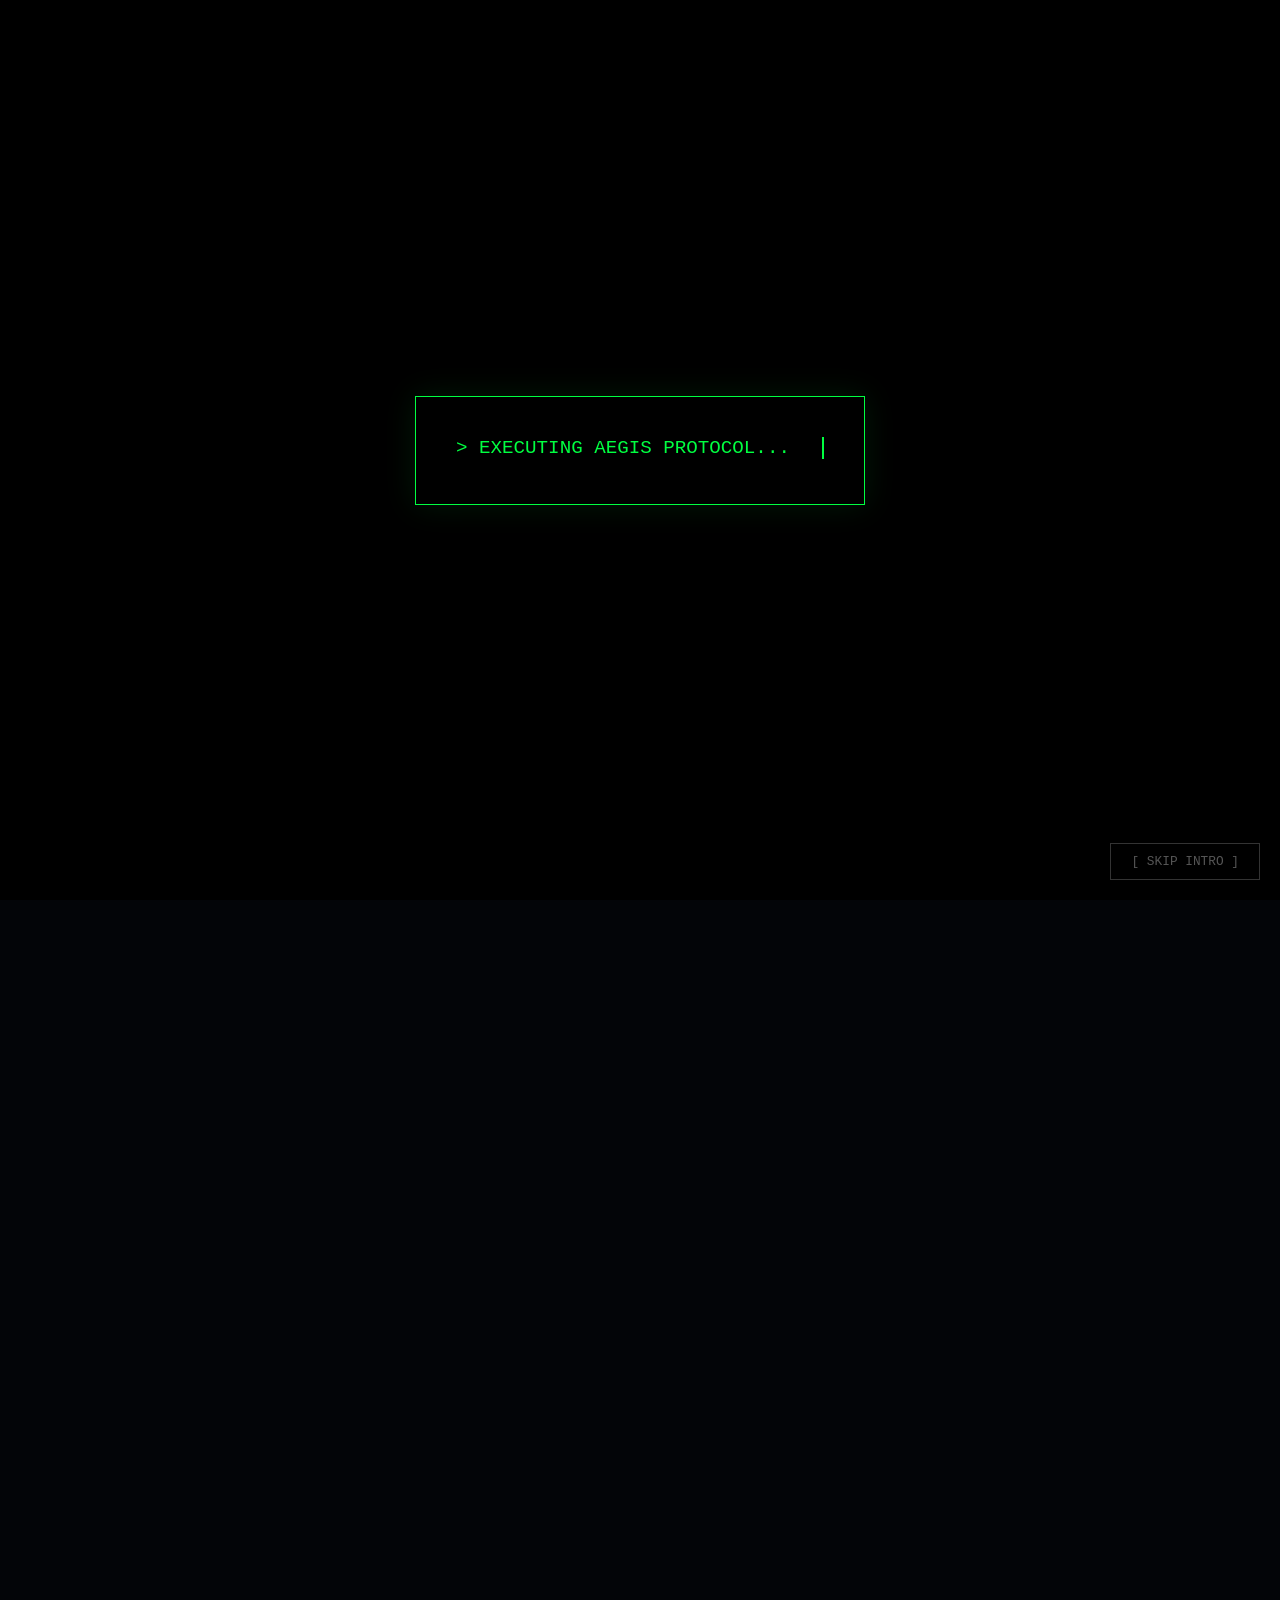
==== commit d38f53a5: "s" ====
--- a/black.html
+++ b/black.html
@@ -1,286 +1,219 @@
 <!DOCTYPE html>
 <html lang="pt-BR">
 <head>
-<meta charset="UTF-8">
-<meta name="viewport" content="width=device-width, initial-scale=1.0">
-<title>AegisVortex - Cyber Defense</title>
-<style>
-/* ======================== VARIÁVEIS ======================== */
-:root {
-    --bg-dark: #030508;
-    --bg-panel: #0a0f14;
-    --primary: #00ff41;
-    --secondary: #00e5ff;
-    --danger: #ff0055;
-    --text-main: #cfcfcf;
-    --text-muted: #556;
-    --font-main: 'Courier New', monospace;
-    --neon-glow: 0 0 10px var(--primary), 0 0 20px var(--primary);
-    --neon-blue: 0 0 10px var(--secondary), 0 0 20px var(--secondary);
-}
-
-* { margin: 0; padding: 0; box-sizing: border-box; cursor: none; }
-
-body {
-    background-color: var(--bg-dark);
-    color: var(--text-main);
-    font-family: var(--font-main);
-    overflow-x: hidden;
-}
-
-/* ======================== ANIMAÇÕES CORE ======================== */
-@keyframes scanline { 0% { top: -10%; } 100% { top: 110%; } }
-@keyframes glitch-anim {
-    0% { clip-path: inset(20% 0 80% 0); transform: translate(-2px, 1px); }
-    20% { clip-path: inset(60% 0 10% 0); transform: translate(2px, -1px); }
-    40% { clip-path: inset(40% 0 50% 0); transform: translate(-2px, 2px); }
-    60% { clip-path: inset(80% 0 5% 0); transform: translate(2px, -2px); }
-    80% { clip-path: inset(10% 0 70% 0); transform: translate(-1px, 1px); }
-    100% { clip-path: inset(30% 0 50% 0); transform: translate(0); }
-}
-@keyframes matrixRain { 0% { background-position: 0 0; } 100% { background-position: 0 100%; } }
-@keyframes typing { from { width: 0; } to { width: 100%; } }
-@keyframes blink { 50% { border-color: transparent; } }
-@keyframes float { 0%, 100% { transform: translateY(0); } 50% { transform: translateY(-10px); } }
-@keyframes pulse { 0%, 100% { opacity: 1; } 50% { opacity: 0.5; } }
-@keyframes borderRun { 0% { background-position: 0 0, 100% 0, 0 100%, 0 100%; } 100% { background-position: 100% 0, 0 100%, 0 0, 100% 0; } }
-
-/* ======================== CURSOR ======================== */
-#cursor {
-    position: fixed; width: 20px; height: 20px;
-    border: 1px solid var(--primary); border-radius: 50%;
-    pointer-events: none; z-index: 9999;
-    transform: translate(-50%, -50%); mix-blend-mode: difference;
-    transition: width 0.2s, height 0.2s;
-}
-#cursor::after {
-    content: ''; position: absolute; top: 50%; left: 50%;
-    width: 4px; height: 4px; background: var(--danger);
-    transform: translate(-50%, -50%); border-radius: 50%;
-}
-
-/* ======================== SCROLL BAR ======================== */
-#progressBar {
-    position: fixed; top: 0; left: 0; height: 2px;
-    background: linear-gradient(90deg, var(--primary), var(--secondary));
-    width: 0%; z-index: 10000;
-    box-shadow: 0 0 10px var(--primary);
-}
-
-/* ======================== SCANLINE ======================== */
-.scanline-overlay {
-    position: fixed; left: 0; width: 100%; height: 5px;
-    background: rgba(0, 255, 65, 0.05);
-    box-shadow: 0 0 15px var(--primary);
-    z-index: 900;
-    animation: scanline 4s linear infinite;
-    pointer-events: none;
-}
-
-/* ======================== LOADER ======================== */
-#loader {
-    position: fixed; inset: 0; background: #000; z-index: 9999;
-    display: flex; flex-direction: column; align-items: center; justify-content: center;
-    transition: opacity 0.8s ease, visibility 0.8s ease;
-}
-#loader.hidden { opacity: 0; visibility: hidden; pointer-events: none; }
-.loader-box {
-    border: 1px solid var(--primary); padding: 40px; width: 450px;
-    background: #000; position: relative;
-    overflow: hidden; box-shadow: 0 0 30px rgba(0, 255, 65, 0.1);
-}
-.loader-text {
-    color: var(--primary); font-size: 1.2rem;
-    border-right: 2px solid var(--primary); white-space: nowrap;
-    overflow: hidden; display: inline-block;
-    animation: typing 2s steps(25) forwards, blink 0.5s step-end infinite;
-    width: 25ch;
-}
-.loader-bar {
-    position: absolute; bottom: 0; left: 0; height: 2px;
-    background: var(--primary); width: 0%;
-    box-shadow: 0 0 10px var(--primary);
-}
-.skip-btn {
-    position: absolute; bottom: 20px; right: 20px;
-    background: transparent; border: 1px solid #333; color: #555;
-    padding: 10px 20px; font-family: inherit; font-size: 0.8rem;
-    cursor: pointer; transition: 0.3s;
-}
-.skip-btn:hover { border-color: var(--primary); color: var(--primary); }
-
-/* ======================== MATRIX BG ======================== */
-#matrix-bg {
-    position: fixed; top: 0; left: 0; width: 100%; height: 100%;
-    background: linear-gradient(to bottom, transparent 0%, var(--bg-dark) 100%),
-                repeating-linear-gradient(0deg, transparent, transparent 2px, rgba(0, 255, 65, 0.03) 3px);
-    z-index: -2; background-size: 100% 100%, 100% 4px;
-    animation: matrixRain 20s linear infinite;
-    pointer-events: none;
-}
-
-/* ======================== MAIN CONTENT ======================== */
-#main-content { opacity: 0; transition: opacity 1s ease; }
-#main-content.visible { opacity: 1; }
-
-/* ======================== HEADER ======================== */
-header {
-    display: flex; justify-content: space-between; align-items: center;
-    padding: 20px 50px; background: rgba(3, 5, 8, 0.9); backdrop-filter: blur(5px);
-    position: fixed; width: 100%; z-index: 100;
-    border-bottom: 1px solid rgba(0,255,65,0.1);
-}
-.logo { font-size: 1.5rem; font-weight: bold; letter-spacing: 3px; text-transform: uppercase; }
-.logo span { color: var(--primary); text-shadow: var(--neon-glow); }
-nav a {
-    color: var(--text-muted); text-decoration: none; margin-left: 30px;
-    font-size: 0.8rem; text-transform: uppercase; letter-spacing: 1px; transition: 0.3s;
-}
-nav a:hover { color: var(--secondary); text-shadow: var(--neon-blue); letter-spacing: 2px; }
-
-/* ======================== HERO ======================== */
-.hero {
-    height: 100vh; display: flex; flex-direction: column;
-    justify-content: center; align-items: center; text-align: center; perspective: 1000px;
-}
-.hero-title { font-size: 8rem; line-height: 1; background: linear-gradient(180deg, #fff, #555); -webkit-background-clip: text; -webkit-text-fill-color: transparent; }
-.hero-title-2 { font-size: 8rem; line-height: 1; color: var(--primary); -webkit-text-fill-color: var(--primary); text-shadow: var(--neon-glow); }
-.glitch-layer { position: absolute; top: 0; left: 0; width: 100%; height: 100%; opacity: 0; }
-.hero:hover .glitch-layer:nth-child(2) { color: var(--danger); animation: glitch-anim 0.3s infinite; opacity: 0.8; }
-.hero:hover .glitch-layer:nth-child(3) { color: var(--secondary); animation: glitch-anim 0.3s infinite reverse; opacity: 0.8; }
-.hero-sub { color: var(--primary); font-size: 1.2rem; margin-top: 20px; }
-.btn-cyber {
-    margin-top: 40px; padding: 15px 50px; background: transparent;
-    border: 1px solid var(--primary); color: var(--primary);
-    font-family: inherit; font-size: 1rem; letter-spacing: 2px;
-    position: relative; overflow: hidden; transition: 0.3s; cursor: pointer;
-}
-.btn-cyber::before { content: ''; position: absolute; top: 0; left: -100%; width: 100%; height: 100%; background: linear-gradient(90deg, transparent, rgba(0,255,65,0.3), transparent); transition: 0.5s; }
-.btn-cyber:hover::before { left: 100%; }
-.btn-cyber:hover { background: var(--primary); color: #000; box-shadow: 0 0 30px rgba(0,255,65,0.4); }
-
-/* ======================== DASHBOARD ======================== */
-.dashboard { padding: 100px 50px; max-width: 1200px; margin: 0 auto; display: grid; grid-template-columns: repeat(auto-fit, minmax(300px, 1fr)); gap: 30px; }
-.stat-card { background: var(--bg-panel); border: 1px solid #222; padding: 30px; position: relative; transition: 0.3s; }
-.stat-card:hover { transform: translateY(-5px); border-color: var(--primary); }
-.stat-number { font-size: 3rem; color: var(--text-main); font-weight: bold; animation: pulse 2s infinite; }
-.stat-label { color: var(--text-muted); font-size: 0.9rem; text-transform: uppercase; margin-top: 10px; }
-
-/* ======================== SERVICES ======================== */
-.services-section { padding: 100px 50px; max-width: 1200px; margin: 0 auto; }
-.section-title { font-size: 2.5rem; text-align: center; margin-bottom: 50px; }
-.section-title::after { content: ''; display: block; width: 50px; height: 2px; background: var(--primary); margin: 10px auto 0; }
-.flip-grid { display: grid; grid-template-columns: repeat(auto-fit, minmax(280px, 1fr)); gap: 30px; perspective: 1000px; }
-.flip-card { height: 350px; transform-style: preserve-3d; transition: transform 0.8s; cursor: pointer; }
-.flip-card:hover { transform: rotateY(180deg); }
-.flip-card-inner { position: relative; width: 100%; height: 100%; transform-style: preserve-3d; }
-.flip-front, .flip-back {
-    position: absolute; width: 100%; height: 100%; backface-visibility: hidden;
-    display: flex; flex-direction: column; justify-content: center; align-items: center;
-    padding: 30px; text-align: center; border: 1px solid #222; background: var(--bg-panel);
-}
-.flip-back { transform: rotateY(180deg); border-color: var(--secondary); background: rgba(0, 229, 255, 0.05); }
-.icon-cyber { font-size: 4rem; color: var(--primary); margin-bottom: 20px; animation: float 3s ease-in-out infinite; }
-.flip-back h3 { color: var(--secondary); margin-bottom: 15px; }
-
-/* ======================== DIVIDER ======================== */
-.divider { height: 150px; background: linear-gradient(to bottom, var(--bg-dark), var(--bg-panel)), linear-gradient(to top, var(--bg-dark), var(--bg-panel)); display: flex; align-items: center; justify-content: center; }
-.divider-text { font-size: 3rem; letter-spacing: 20px; opacity: 0.1; font-weight: bold; }
-
-/* ======================== CONTACT ======================== */
-.contact-section { padding: 100px 50px; text-align: center; max-width: 800px; margin: 0 auto; }
-.input-cyber { width: 100%; max-width: 400px; padding: 15px; margin: 10px; background: #000; border: 1px solid #333; color: var(--primary); font-family: inherit; outline: none; transition: 0.3s; }
-.input-cyber:focus { border-color: var(--primary); box-shadow: 0 0 15px rgba(0,255,65,0.2); }
-.btn-submit { padding: 15px 40px; background: var(--primary); border: none; color: #000; font-family: inherit; font-weight: bold; cursor: pointer; margin-top: 20px; transition: 0.3s; }
-.btn-submit:hover { box-shadow: 0 0 30px var(--primary); }
-
-/* ======================== FOOTER ======================== */
-footer { padding: 50px; text-align: center; color: #444; font-size: 0.8rem; border-top: 1px solid #111; margin-top: 50px; }
-footer span { color: var(--primary); }
-
-/* ======================== RESPONSIVE ======================== */
-@media (max-width: 768px) {
-    .hero-title, .hero-title-2 { font-size: 4rem; }
-    .dashboard { grid-template-columns: 1fr; }
-    header { padding: 20px; }
-    nav { display: none; }
-}
-</style>
+    <meta charset="UTF-8">
+    <meta name="viewport" content="width=device-width, initial-scale=1.0">
+    <title>AegisVortex - Cyber Defense</title>
+    <style>
+        :root {
+            --bg-dark: #030508;
+            --bg-panel: #0a0f14;
+            --primary: #00ff41;
+            --secondary: #00e5ff;
+            --danger: #ff0055;
+            --text-main: #cfcfcf;
+            --text-muted: #556;
+            --font-main: 'Courier New', monospace;
+        }
+        * { margin: 0; padding: 0; box-sizing: border-box; }
+        body { background: var(--bg-dark); color: var(--text-main); font-family: var(--font-main); overflow-x: hidden; }
+
+        /* CURSOR */
+        #cursor { position: fixed; width: 20px; height: 20px; border: 1px solid var(--primary); border-radius: 50%; pointer-events: none; z-index: 9999; transform: translate(-50%, -50%); mix-blend-mode: difference; }
+        #cursor::after { content: ''; position: absolute; top: 50%; left: 50%; width: 4px; height: 4px; background: var(--danger); transform: translate(-50%, -50%); border-radius: 50%; }
+
+        /* ANIMAÇÕES */
+        @keyframes scanline { 0% { top: -10%; } 100% { top: 110%; } }
+        @keyframes glitch-anim { 0% { clip-path: inset(20% 0 80% 0); transform: translate(-2px, 1px); } 20% { clip-path: inset(60% 0 10% 0); transform: translate(2px, -1px); } 40% { clip-path: inset(40% 0 50% 0); transform: translate(-2px, 2px); } 60% { clip-path: inset(80% 0 5% 0); transform: translate(2px, -2px); } 80% { clip-path: inset(10% 0 70% 0); transform: translate(-1px, 1px); } 100% { clip-path: inset(30% 0 50% 0); transform: translate(0); } }
+        @keyframes matrixRain { 0% { background-position: 0 0; } 100% { background-position: 0 100%; } }
+        @keyframes typing { from { width: 0; } to { width: 100%; } }
+        @keyframes blink { 50% { border-color: transparent; } }
+        @keyframes pulse { 0%, 100% { opacity: 1; } 50% { opacity: 0.5; } }
+        @keyframes float { 0%, 100% { transform: translateY(0); } 50% { transform: translateY(-10px); } }
+
+        /* LOADER */
+        #loader { position: fixed; inset: 0; background: #000; z-index: 9999; display: flex; flex-direction: column; align-items: center; justify-content: center; transition: opacity 0.8s ease, visibility 0.8s ease; }
+        #loader.hidden { opacity: 0; visibility: hidden; pointer-events: none; }
+        .loader-box { border: 1px solid var(--primary); padding: 40px; width: 450px; background: #000; position: relative; overflow: hidden; box-shadow: 0 0 30px rgba(0, 255, 65, 0.1); }
+        .loader-text { color: var(--primary); font-size: 1.2rem; border-right: 2px solid var(--primary); white-space: nowrap; overflow: hidden; display: inline-block; animation: typing 2s steps(25) forwards, blink 0.5s step-end infinite; width: 25ch; }
+        .loader-bar { position: absolute; bottom: 0; left: 0; height: 2px; background: var(--primary); width: 0%; box-shadow: 0 0 10px var(--primary); }
+        .skip-btn { position: absolute; bottom: 20px; right: 20px; background: transparent; border: 1px solid #333; color: #555; padding: 10px 20px; font-family: inherit; font-size: 0.8rem; cursor: pointer; transition: 0.3s; }
+        .skip-btn:hover { border-color: var(--primary); color: var(--primary); }
+
+        /* SCROLL PROGRESS */
+        #progressBar { position: fixed; top: 0; left: 0; height: 2px; background: linear-gradient(90deg, var(--primary), var(--secondary)); width: 0%; z-index: 10000; box-shadow: 0 0 10px var(--primary); }
+
+        /* SCANLINE */
+        .scanline-overlay { position: fixed; left: 0; width: 100%; height: 5px; background: rgba(0, 255, 65, 0.05); box-shadow: 0 0 15px var(--primary); z-index: 900; animation: scanline 4s linear infinite; pointer-events: none; }
+
+        /* MATRIX BG */
+        #matrix-bg { position: fixed; top: 0; left: 0; width: 100%; height: 100%; background: linear-gradient(to bottom, transparent 0%, var(--bg-dark) 100%), repeating-linear-gradient(0deg, transparent, transparent 2px, rgba(0, 255, 65, 0.03) 3px); z-index: -2; background-size: 100% 100%, 100% 4px; animation: matrixRain 20s linear infinite; pointer-events: none; }
+
+        /* MAIN CONTENT */
+        #main-content { opacity: 0; transition: opacity 1s ease; }
+        #main-content.visible { opacity: 1; }
+
+        /* HEADER */
+        header { display: flex; justify-content: space-between; align-items: center; padding: 20px 50px; background: rgba(3, 5, 8, 0.9); backdrop-filter: blur(5px); position: fixed; width: 100%; z-index: 100; border-bottom: 1px solid rgba(0,255,65,0.1); }
+        .logo { font-size: 1.5rem; font-weight: bold; letter-spacing: 3px; text-transform: uppercase; }
+        .logo span { color: var(--primary); text-shadow: 0 0 10px var(--primary); }
+        nav a { color: var(--text-muted); text-decoration: none; margin-left: 30px; font-size: 0.8rem; text-transform: uppercase; letter-spacing: 1px; transition: 0.3s; }
+        nav a:hover { color: var(--secondary); text-shadow: 0 0 10px var(--secondary); letter-spacing: 2px; }
+
+        /* HERO */
+        .hero { height: 100vh; display: flex; flex-direction: column; justify-content: center; align-items: center; text-align: center; perspective: 1000px; padding-top: 60px; }
+        .hero-title { font-size: 8rem; line-height: 1; background: linear-gradient(180deg, #fff, #555); -webkit-background-clip: text; -webkit-text-fill-color: transparent; position: relative; }
+        .hero-title-2 { font-size: 8rem; line-height: 1; color: var(--primary); -webkit-text-fill-color: var(--primary); text-shadow: 0 0 10px var(--primary), 0 0 20px var(--primary); }
+        .glitch-layer { position: absolute; top: 0; left: 0; width: 100%; height: 100%; opacity: 0; }
+        .hero:hover .glitch-layer:nth-child(2) { color: var(--danger); animation: glitch-anim 0.3s infinite; opacity: 0.8; }
+        .hero:hover .glitch-layer:nth-child(3) { color: var(--secondary); animation: glitch-anim 0.3s infinite reverse; opacity: 0.8; }
+        .hero-sub { color: var(--primary); font-size: 1.2rem; margin-top: 20px; }
+        .btn-cyber { margin-top: 40px; padding: 15px 50px; background: transparent; border: 1px solid var(--primary); color: var(--primary); font-family: inherit; font-size: 1rem; letter-spacing: 2px; position: relative; overflow: hidden; transition: 0.3s; cursor: pointer; }
+        .btn-cyber::before { content: ''; position: absolute; top: 0; left: -100%; width: 100%; height: 100%; background: linear-gradient(90deg, transparent, rgba(0,255,65,0.3), transparent); transition: 0.5s; }
+        .btn-cyber:hover::before { left: 100%; }
+        .btn-cyber:hover { background: var(--primary); color: #000; box-shadow: 0 0 30px rgba(0,255,65,0.4); }
+
+        /* DASHBOARD */
+        .dashboard { padding: 100px 50px; max-width: 1200px; margin: 0 auto; display: grid; grid-template-columns: repeat(auto-fit, minmax(300px, 1fr)); gap: 30px; }
+        .stat-card { background: var(--bg-panel); border: 1px solid #222; padding: 30px; position: relative; transition: 0.3s; }
+        .stat-card:hover { transform: translateY(-5px); border-color: var(--primary); }
+        .stat-number { font-size: 3rem; color: var(--text-main); font-weight: bold; animation: pulse 2s infinite; }
+        .stat-label { color: var(--text-muted); font-size: 0.9rem; text-transform: uppercase; margin-top: 10px; }
+
+        /* SERVICES */
+        .services-section { padding: 100px 50px; max-width: 1200px; margin: 0 auto; }
+        .section-title { font-size: 2.5rem; text-align: center; margin-bottom: 50px; }
+        .section-title::after { content: ''; display: block; width: 50px; height: 2px; background: var(--primary); margin: 10px auto 0; }
+        .flip-grid { display: grid; grid-template-columns: repeat(auto-fit, minmax(280px, 1fr)); gap: 30px; perspective: 1000px; }
+        .flip-card { height: 350px; transform-style: preserve-3d; transition: transform 0.8s; cursor: pointer; }
+        .flip-card:hover { transform: rotateY(180deg); }
+        .flip-card-inner { position: relative; width: 100%; height: 100%; transform-style: preserve-3d; }
+        .flip-front, .flip-back { position: absolute; width: 100%; height: 100%; backface-visibility: hidden; display: flex; flex-direction: column; justify-content: center; align-items: center; padding: 30px; text-align: center; border: 1px solid #222; background: var(--bg-panel); }
+        .flip-back { transform: rotateY(180deg); border-color: var(--secondary); background: rgba(0, 229, 255, 0.05); }
+        .icon-cyber { font-size: 4rem; color: var(--primary); margin-bottom: 20px; animation: float 3s ease-in-out infinite; }
+        .flip-back h3 { color: var(--secondary); margin-bottom: 15px; }
+
+        /* CONTACT */
+        .contact-section { padding: 100px 50px; text-align: center; max-width: 800px; margin: 0 auto; }
+        .input-cyber { width: 100%; max-width: 400px; padding: 15px; margin: 10px; background: #000; border: 1px solid #333; color: var(--primary); font-family: inherit; outline: none; transition: 0.3s; }
+        .input-cyber:focus { border-color: var(--primary); box-shadow: 0 0 15px rgba(0,255,65,0.2); }
+
+        /* FOOTER */
+        footer { padding: 50px; text-align: center; color: #444; font-size: 0.8rem; border-top: 1px solid #111; margin-top: 50px; }
+        footer span { color: var(--primary); }
+
+        @media (max-width: 768px) {
+            .hero-title, .hero-title-2 { font-size: 4rem; }
+            .dashboard { grid-template-columns: 1fr; }
+            header { padding: 20px; }
+            nav { display: none; }
+        }
+    </style>
 </head>
 <body>
 
-<!-- CURSOR PERSONALIZADO -->
-<div id="cursor"></div>
-
-<!-- SCANLINE OVERLAY -->
-<div class="scanline-overlay"></div>
-
-<!-- LOADING SCREEN -->
-<div id="loader">
-    <div class="loader-box">
-        <div class="loader-text">> EXECUTING AEGIS PROTOCOL...</div>
-        <div class="loader-bar" id="bar"></div>
+    <!-- CURSOR -->
+    <div id="cursor"></div>
+
+    <!-- SCANLINE -->
+    <div class="scanline-overlay"></div>
+
+    <!-- LOADER (TELA DE CARREGAMENTO) -->
+    <div id="loader">
+        <div class="loader-box">
+            <div class="loader-text">> EXECUTING AEGIS PROTOCOL...</div>
+            <div class="loader-bar" id="bar"></div>
+        </div>
+        <button class="skip-btn" id="skipBtn">[ SKIP INTRO ]</button>
     </div>
-    <button class="skip-btn" onclick="skipIntro()">[ SKIP INTRO ]</button>
-</div>
-
-<!-- MATRIX BACKGROUND -->
-<div id="matrix-bg"></div>
-
-<!-- SCROLL PROGRESS BAR -->
-<div id="progressBar"></div>
-
-<!-- CONTEÚDO PRINCIPAL -->
-<div id="main-content">
-
-    <!-- HEADER -->
-    <header>
-        <div class="logo">AEGIS<span>VORTEX</span></div>
-        <nav>
-            <a href="#home">HOME</a>
-            <a href="#dashboard">DASHBOARD</a>
-            <a href="#services">SERVICES</a>
-            <a href="#contact">CONTACT</a>
-        </nav>
-    </header>
-
-    <!-- HERO SECTION -->
-    <section id="home" class="hero">
-        <div class="hero-title-wrapper" style="position: relative;">
-            <h1 class="hero-title">AEGIS</h1>
-            <h1 class="hero-title glitch-layer">AEGIS</h1>
-            <h1 class="hero-title glitch-layer">AEGIS</h1>
-        </div>
-        <h1 class="hero-title-2">VORTEX</h1>
-        <p class="hero-sub" id="typewriter"></p>
-        <button class="btn-cyber">INITIALIZE DEFENSE</button>
-    </section>
-
-    <!-- DASHBOARD STATS -->
-    <section id="dashboard" class="dashboard">
-        <div class="stat-card">
-            <div class="stat-pulse"></div>
-            <div class="stat-number">99.9%</div>
-            <div class="stat-label">Uptime Garantido</div>
-        </div>
-        <div class="stat-card">
-            <div class="stat-pulse" style="background: var(--primary); box-shadow: 0 0 10px var(--primary);"></div>
-            <div class="stat-number">0</div>
-            <div class="stat-label">Brechas Detectadas</div>
-        </div>
-        <div class="stat-card">
-            <div class="stat-pulse"></div>
-            <div class="stat-number">24/7</div>
-            <div class="stat-label">Monitoramento Ativo</div>
-        </div>
-    </section>
-
-    <!-- SERVICES (FLIP CARDS) -->
-    <section id="services" class="services-section">
-        <h2 class="section-title">NOSSOS SERVIÇOS</h2>
-        <div class="flip-grid">
-            <!-- Card 1 -->
-            <div class="flip-card">
-                <div class="flip-card-inner">
-                    <div class="flip-front">
-                        <div class="icon-cyber">🛡️</+
+    <!-- BG MATRIX -->
+    <div id="matrix-bg"></div>
+
+    <!-- SCROLL PROGRESS BAR -->
+    <div id="progressBar"></div>
+
+    <!-- MAIN CONTENT -->
+    <div id="main-content">
+        <header>
+            <div class="logo">AEGIS<span>VORTEX</span></div>
+            <nav>
+                <a href="#home">HOME</a>
+                <a href="#dashboard">DASHBOARD</a>
+                <a href="#services">SERVICES</a>
+                <a href="#contact">CONTACT</a>
+            </nav>
+        </header>
+
+        <section id="home" class="hero">
+            <div style="position: relative;">
+                <h1 class="hero-title">AEGIS</h1>
+                <h1 class="hero-title glitch-layer">AEGIS</h1>
+                <h1 class="hero-title glitch-layer">AEGIS</h1>
+            </div>
+            <h1 class="hero-title-2">VORTEX</h1>
+            <p class="hero-sub" id="typewriter"></p>
+            <button class="btn-cyber">INITIALIZE DEFENSE</button>
+        </section>
+
+        <section id="dashboard" class="dashboard">
+            <div class="stat-card">
+                <div class="stat-number">99.9%</div>
+                <div class="stat-label">Uptime Garantido</div>
+            </div>
+            <div class="stat-card">
+                <div class="stat-number">0</div>
+                <div class="stat-label">Brechas Detectadas</div>
+            </div>
+            <div class="stat-card">
+                <div class="stat-number">24/7</div>
+                <div class="stat-label">Monitoramento Ativo</div>
+            </div>
+        </section>
+
+        <section id="services" class="services-section">
+            <h2 class="section-title">NOSSOS SERVIÇOS</h2>
+            <div class="flip-grid">
+                <div class="flip-card">
+                    <div class="flip-card-inner">
+                        <div class="flip-front">
+                            <div class="icon-cyber">🛡️</div>
+                            <h3>PENETRATION TEST</h3>
+                        </div>
+                        <div class="flip-back">
+                            <h3>_ANALISE_AVANCADA</h3>
+                            <p>Simulamos ataques para identificar vulnerabilidades antes que invasores reais descubram.</p>
+                        </div>
+                    </div>
+                </div>
+                <div class="flip-card">
+                    <div class="flip-card-inner">
+                        <div class="flip-front">
+                            <div class="icon-cyber">🔒</div>
+                            <h3>ENCRYPTION</h3>
+                        </div>
+                        <div class="flip-back">
+                            <h3>_CRIPTOGRAFIA_MILITAR</h3>
+                            <p>Proteção de dados de nível militar com algoritmos pós-quânticos.</p>
+                        </div>
+                    </div>
+                </div>
+                <div class="flip-card">
+                    <div class="flip-card-inner">
+                        <div class="flip-front">
+                            <div class="icon-cyber">👁️</div>
+                            <h3>MONITORING</h3>
+                        </div>
+                        <div class="flip-back">
+                            <h3>_VIGILANCIA_CONTINUA</h3>
+                            <p>IA monitorando seus sistemas 24/7 para detectar anomalias em tempo real.</p>
+                        </div>
+                    </div>
+                </div>
+            </div>
+        </section>
+
+        <section id="contact" class="contact-section">
+            <h2 class="section-title">CONTATO SEGURO</h2>
+            <form>
+                <input type="text" class="input-cyber"
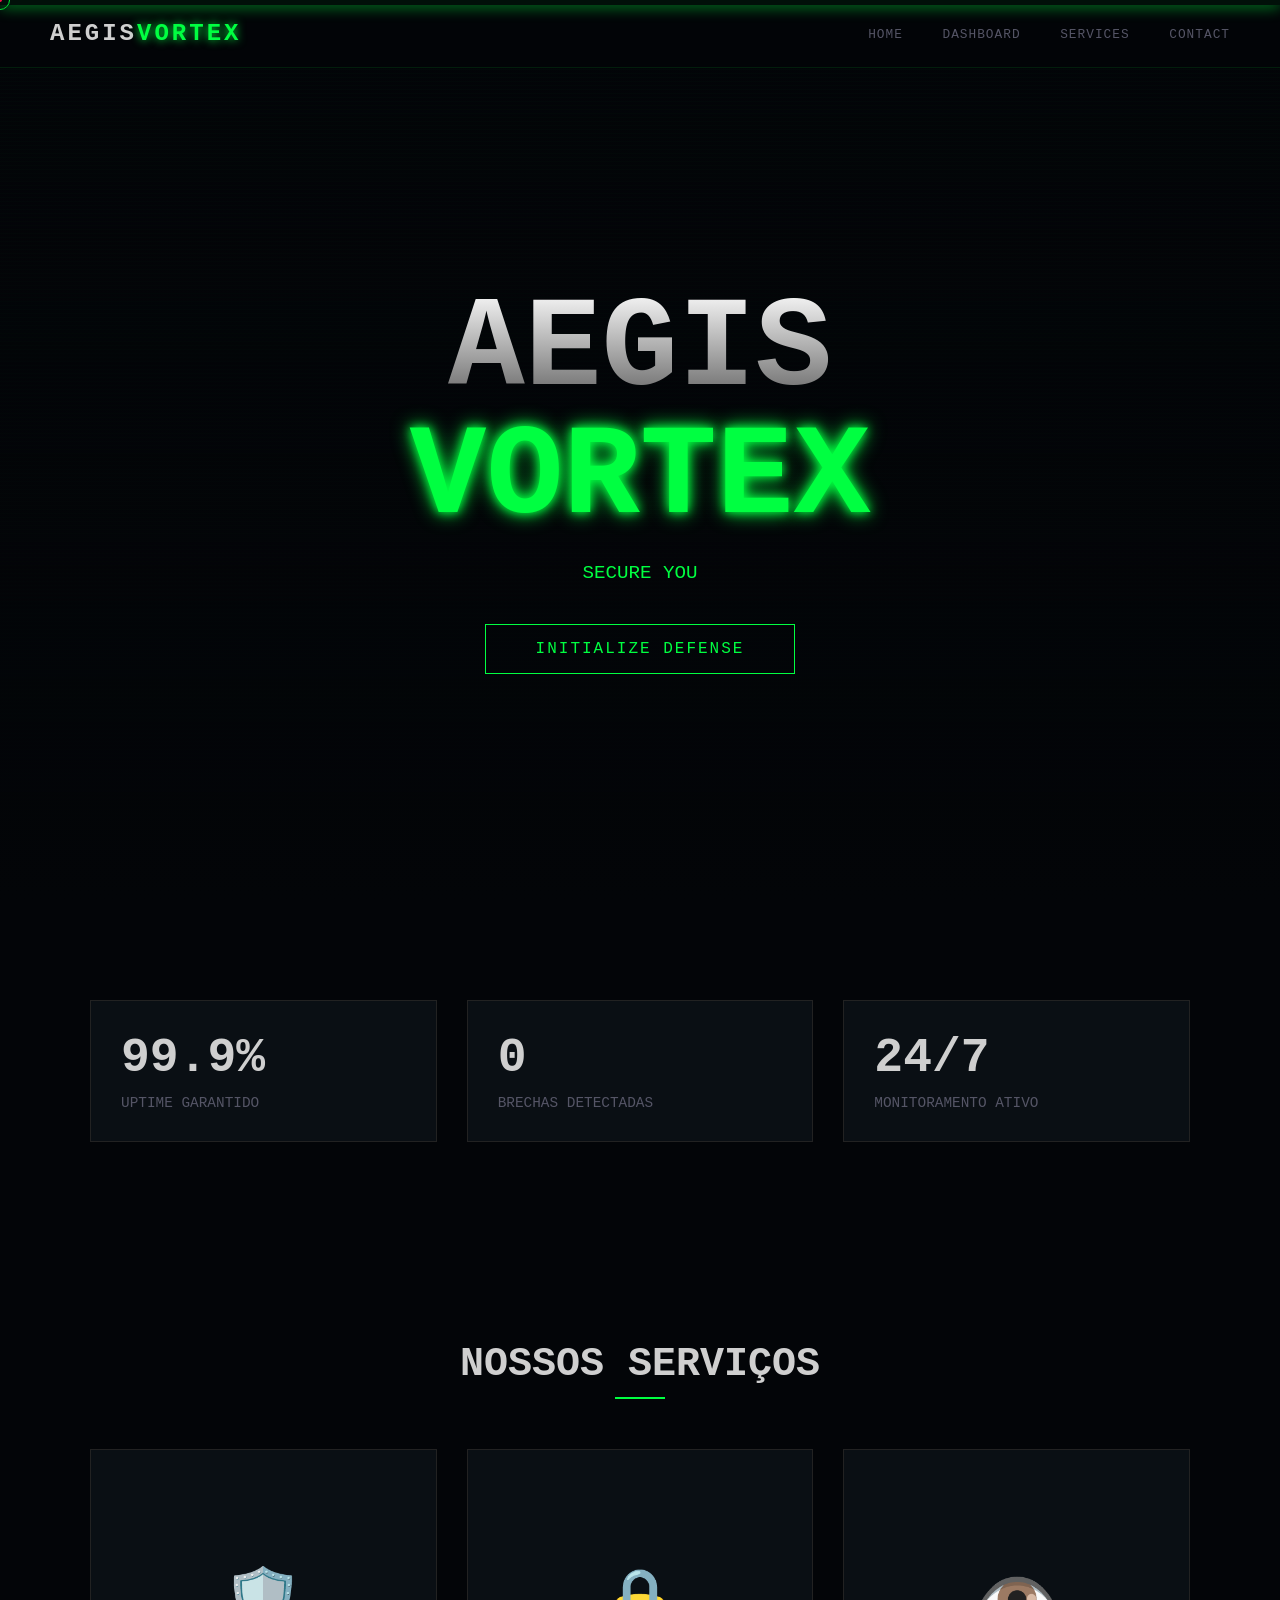
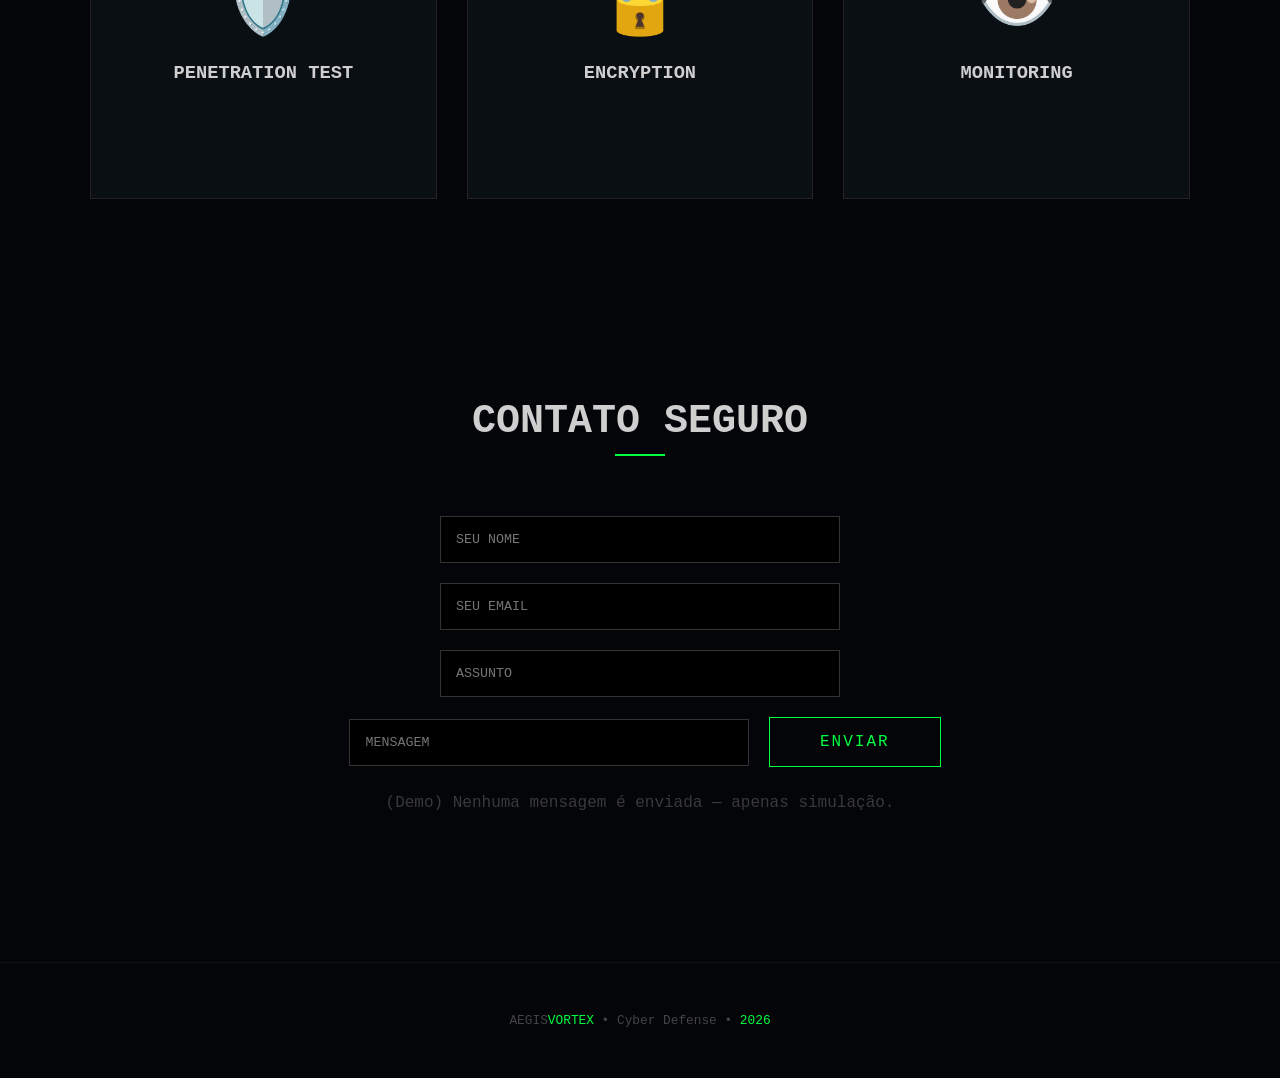
==== commit 59728f36: "s" ====
--- a/black.html
+++ b/black.html
@@ -97,6 +97,8 @@
         .contact-section { padding: 100px 50px; text-align: center; max-width: 800px; margin: 0 auto; }
         .input-cyber { width: 100%; max-width: 400px; padding: 15px; margin: 10px; background: #000; border: 1px solid #333; color: var(--primary); font-family: inherit; outline: none; transition: 0.3s; }
         .input-cyber:focus { border-color: var(--primary); box-shadow: 0 0 15px rgba(0,255,65,0.2); }
+        .submit-cyber { margin-top: 10px; padding: 15px 50px; background: transparent; border: 1px solid var(--primary); color: var(--primary); font-family: inherit; font-size: 1rem; letter-spacing: 2px; cursor: pointer; transition: 0.3s; }
+        .submit-cyber:hover { background: var(--primary); color: #000; box-shadow: 0 0 30px rgba(0,255,65,0.4); }
 
         /* FOOTER */
         footer { padding: 50px; text-align: center; color: #444; font-size: 0.8rem; border-top: 1px solid #111; margin-top: 50px; }
@@ -111,14 +113,13 @@
     </style>
 </head>
 <body>
-
     <!-- CURSOR -->
     <div id="cursor"></div>
 
     <!-- SCANLINE -->
     <div class="scanline-overlay"></div>
 
-    <!-- LOADER (TELA DE CARREGAMENTO) -->
+    <!-- LOADER -->
     <div id="loader">
         <div class="loader-box">
             <div class="loader-text">> EXECUTING AEGIS PROTOCOL...</div>
@@ -153,7 +154,7 @@
             </div>
             <h1 class="hero-title-2">VORTEX</h1>
             <p class="hero-sub" id="typewriter"></p>
-            <button class="btn-cyber">INITIALIZE DEFENSE</button>
+            <button class="btn-cyber" id="initBtn">INITIALIZE DEFENSE</button>
         </section>
 
         <section id="dashboard" class="dashboard">
@@ -215,5 +216,84 @@
 
         <section id="contact" class="contact-section">
             <h2 class="section-title">CONTATO SEGURO</h2>
-            <form>
-                <input type="text" class="input-cyber"+            <form id="contactForm" onsubmit="return false;">
+                <input type="text" class="input-cyber" name="name" placeholder="SEU NOME" required>
+                <input type="email" class="input-cyber" name="email" placeholder="SEU EMAIL" required>
+                <input type="text" class="input-cyber" name="subject" placeholder="ASSUNTO" required>
+                <input type="text" class="input-cyber" name="message" placeholder="MENSAGEM" required>
+                <button type="submit" class="submit-cyber">ENVIAR</button>
+                <p style="max-width:520px;margin:18px auto 0;color:#3a3a3a;">
+                    (Demo) Nenhuma mensagem é enviada — apenas simulação.
+                </p>
+            </form>
+        </section>
+
+        <footer>
+            <div>AEGIS<span>VORTEX</span> • Cyber Defense • <span id="year"></span></div>
+        </footer>
+    </div>
+
+    <script>
+        // Cursor
+        const cursor = document.getElementById('cursor');
+        window.addEventListener('mousemove', (e) => {
+            cursor.style.left = e.clientX + 'px';
+            cursor.style.top = e.clientY + 'px';
+        });
+
+        // Loader + reveal
+        const loader = document.getElementById('loader');
+        const mainContent = document.getElementById('main-content');
+        const bar = document.getElementById('bar');
+        const skipBtn = document.getElementById('skipBtn');
+
+        let progress = 0;
+        const interval = setInterval(() => {
+            progress += 2;
+            bar.style.width = progress + '%';
+            if (progress >= 100) {
+                clearInterval(interval);
+                loader.classList.add('hidden');
+                mainContent.classList.add('visible');
+            }
+        }, 25);
+
+        skipBtn.addEventListener('click', () => {
+            clearInterval(interval);
+            bar.style.width = '100%';
+            loader.classList.add('hidden');
+            mainContent.classList.add('visible');
+        });
+
+        // Progress bar
+        const progressBar = document.getElementById('progressBar');
+        window.addEventListener('scroll', () => {
+            const doc = document.documentElement;
+            const scrollTop = doc.scrollTop;
+            const scrollHeight = doc.scrollHeight - doc.clientHeight;
+            const pct = scrollHeight > 0 ? (scrollTop / scrollHeight) * 100 : 0;
+            progressBar.style.width = pct + '%';
+        }, { passive: true });
+
+        // Typewriter
+        const typewriterEl = document.getElementById('typewriter');
+        const text = 'SECURE YOUR SYSTEMS • DETECT THREATS • RESPOND FAST';
+        let idx = 0;
+        function tick() {
+            typewriterEl.textContent = text.slice(0, idx);
+            idx++;
+            if (idx <= text.length) setTimeout(tick, 35);
+        }
+        setTimeout(tick, 900);
+
+        // Button demo
+        const initBtn = document.getElementById('initBtn');
+        initBtn.addEventListener('click', () => {
+            alert('AEGIS PROTOCOL INITIALIZED (demo)');
+        });
+
+        // Footer year
+        document.getElementById('year').textContent = new Date().getFullYear();
+    </script>
+</body>
+</html>
